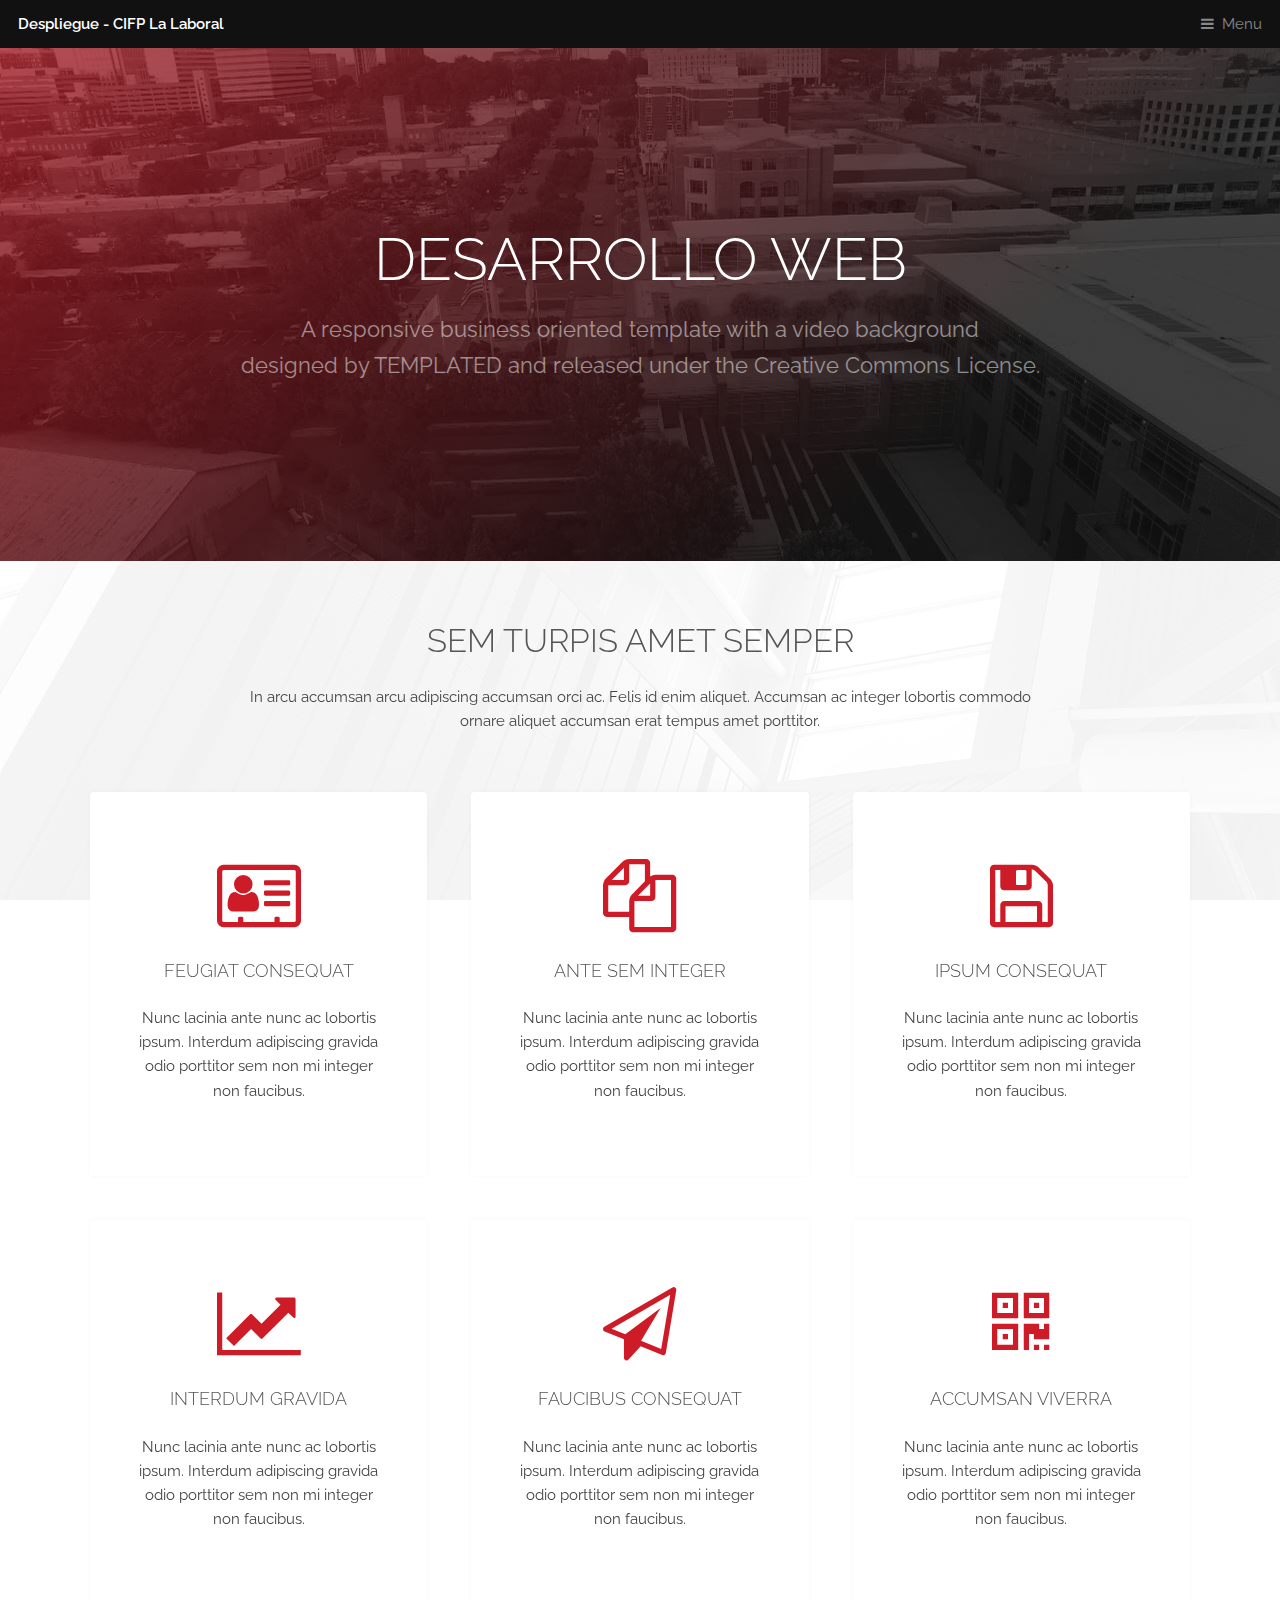
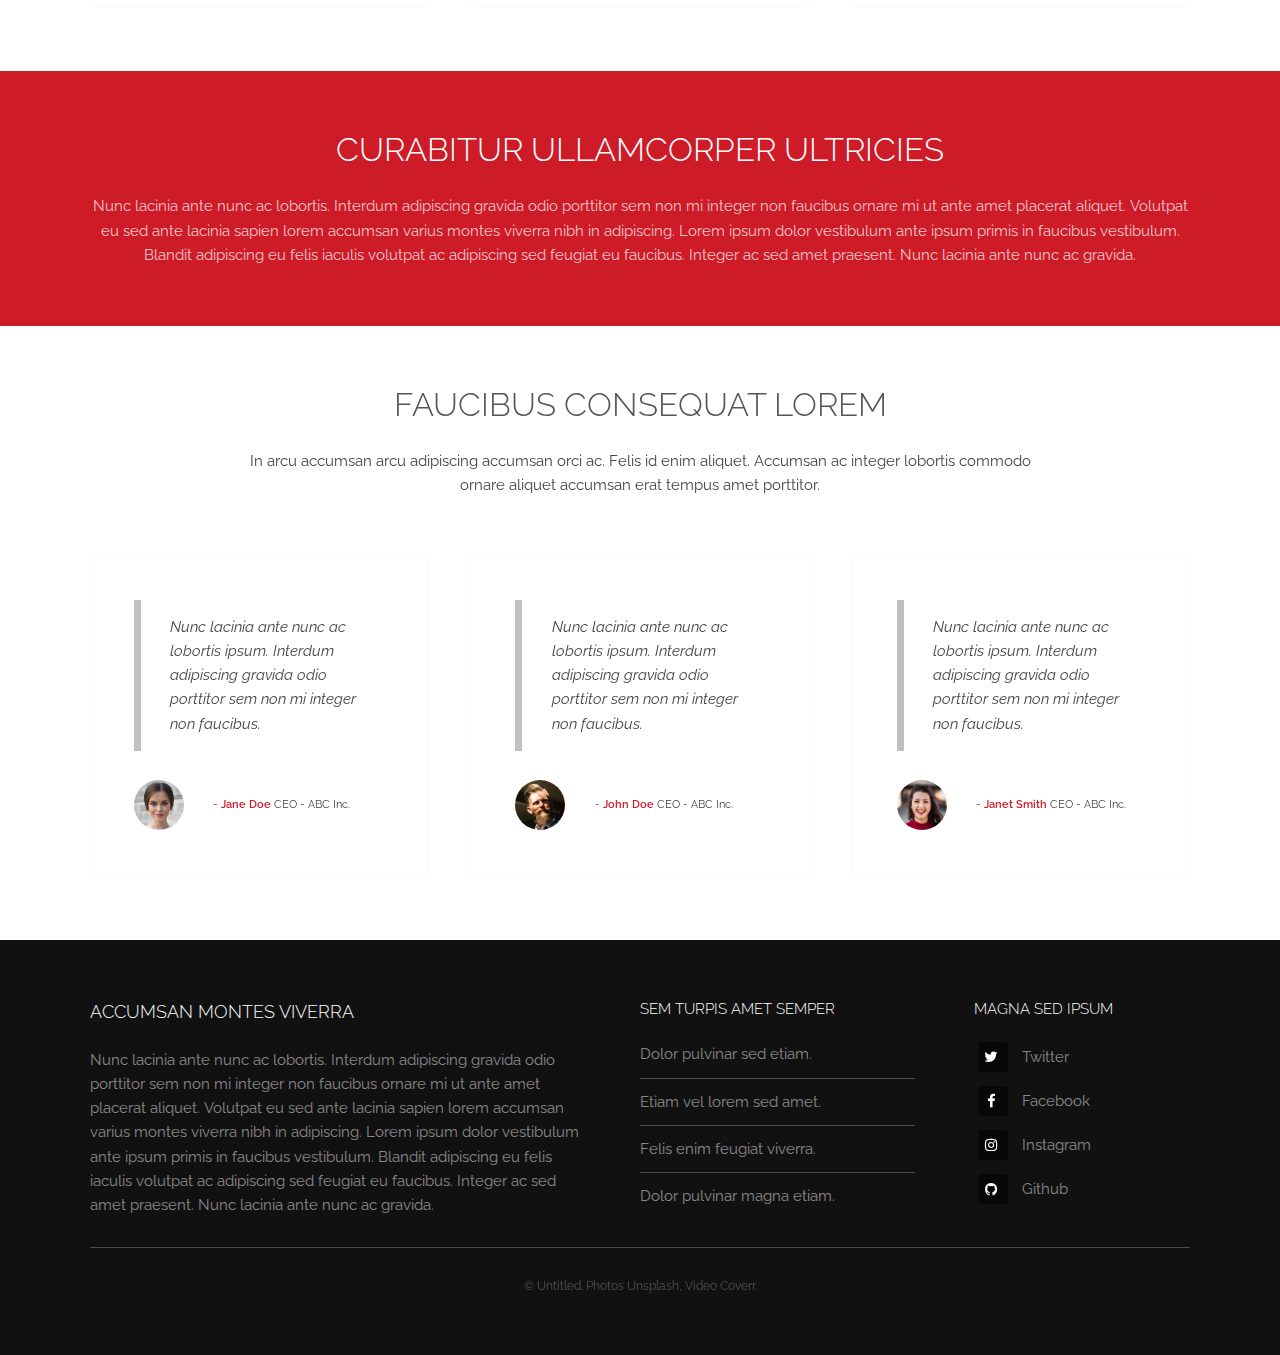
==== index.html @ 86f04e80 "//primer commit" ====
<!DOCTYPE HTML>
<!--
	Despliegue - CIFP La Laboral by TEMPLATED
	templated.co @templatedco
	Released for free under the Creative Commons Attribution 3.0 license (templated.co/license)
-->
<html>
<head>
	<title>Despliegue - CIFP La Laboral by TEMPLATED</title>
	<meta charset="utf-8" />
	<meta name="viewport" content="width=device-width, initial-scale=1, user-scalable=no" />
	<meta name="description" content="" />
	<meta name="keywords" content="" />
	<link rel="stylesheet" href="assets/css/main.css" />
</head>

<body class="is-preload">

	<!-- Header -->
	<header id="header">
		<a class="logo" href="index.html">Despliegue - CIFP La Laboral</a>
		<nav>
			<a href="#menu">Menu</a>
		</nav>
	</header>

	<!-- Nav -->
	<nav id="menu">
		<ul class="links">
			<li><a href="index.html">Home</a></li>
			<li><a href="elements.html">Elements</a></li>
			<li><a href="generic.html">Ejemplo</a></li>
		</ul>
	</nav>

	<!-- Banner -->
	<section id="banner">
		<div class="inner">
			<h1>DESARROLLO WEB</h1>
			<p>A responsive business oriented template with a video background<br />
					designed by <a href="https://templated.co/">TEMPLATED</a> and released under the Creative Commons License.</p>
		</div>
		<video autoplay loop muted playsinline src="images/banner.mp4"></video>
	</section>

	<!-- Highlights -->
	<section class="wrapper">
		<div class="inner">
			<header class="special">
				<h2>Sem turpis amet semper</h2>
				<p>In arcu accumsan arcu adipiscing accumsan orci ac. Felis id enim aliquet. Accumsan ac integer lobortis commodo ornare aliquet accumsan erat tempus amet porttitor.</p>
			</header>
			<div class="highlights">
				<section>
					<div class="content">
						<header>
							<a href="#" class="icon fa-vcard-o"><span class="label">Icon</span></a>
							<h3>Feugiat consequat</h3>
						</header>
						<p>Nunc lacinia ante nunc ac lobortis ipsum. Interdum adipiscing gravida odio porttitor sem non mi integer non faucibus.</p>
					</div>
				</section>
				<section>
					<div class="content">
						<header>
							<a href="#" class="icon fa-files-o"><span class="label">Icon</span></a>
							<h3>Ante sem integer</h3>
						</header>
						<p>Nunc lacinia ante nunc ac lobortis ipsum. Interdum adipiscing gravida odio porttitor sem non mi integer non faucibus.</p>
					</div>
				</section>
				<section>
					<div class="content">
						<header>
							<a href="#" class="icon fa-floppy-o"><span class="label">Icon</span></a>
							<h3>Ipsum consequat</h3>
						</header>
						<p>Nunc lacinia ante nunc ac lobortis ipsum. Interdum adipiscing gravida odio porttitor sem non mi integer non faucibus.</p>
					</div>
				</section>
				<section>
					<div class="content">
						<header>
							<a href="#" class="icon fa-line-chart"><span class="label">Icon</span></a>
							<h3>Interdum gravida</h3>
						</header>
						<p>Nunc lacinia ante nunc ac lobortis ipsum. Interdum adipiscing gravida odio porttitor sem non mi integer non faucibus.</p>
					</div>
				</section>
				<section>
					<div class="content">
						<header>
							<a href="#" class="icon fa-paper-plane-o"><span class="label">Icon</span></a>
							<h3>Faucibus consequat</h3>
						</header>
						<p>Nunc lacinia ante nunc ac lobortis ipsum. Interdum adipiscing gravida odio porttitor sem non mi integer non faucibus.</p>
					</div>
				</section>
				<section>
					<div class="content">
						<header>
							<a href="#" class="icon fa-qrcode"><span class="label">Icon</span></a>
							<h3>Accumsan viverra</h3>
						</header>
						<p>Nunc lacinia ante nunc ac lobortis ipsum. Interdum adipiscing gravida odio porttitor sem non mi integer non faucibus.</p>
					</div>
				</section>
			</div>
		</div>
	</section>

	<!-- CTA -->
	<section id="cta" class="wrapper">
		<div class="inner">
			<h2>Curabitur ullamcorper ultricies</h2>
			<p>Nunc lacinia ante nunc ac lobortis. Interdum adipiscing gravida odio porttitor sem non mi integer non faucibus ornare mi ut ante amet placerat aliquet. Volutpat eu sed ante lacinia sapien lorem accumsan varius montes viverra nibh in adipiscing. Lorem ipsum dolor vestibulum ante ipsum primis in faucibus vestibulum. Blandit adipiscing eu felis iaculis volutpat ac adipiscing sed feugiat eu faucibus. Integer ac sed amet praesent. Nunc lacinia ante nunc ac gravida.</p>
		</div>
	</section>

	<!-- Testimonials -->
	<section class="wrapper">
		<div class="inner">
			<header class="special">
				<h2>Faucibus consequat lorem</h2>
				<p>In arcu accumsan arcu adipiscing accumsan orci ac. Felis id enim aliquet. Accumsan ac integer lobortis commodo ornare aliquet accumsan erat tempus amet porttitor.</p>
			</header>
			<div class="testimonials">
				<section>
					<div class="content">
						<blockquote>
							<p>Nunc lacinia ante nunc ac lobortis ipsum. Interdum adipiscing gravida odio porttitor sem non mi integer non faucibus.</p>
						</blockquote>
						<div class="author">
							<div class="image">
								<img src="images/pic01.jpg" alt="" />
									</div>
								<p class="credit">- <strong>Jane Doe</strong> <span>CEO - ABC Inc.</span></p>
							</div>
						</div>
				</section>
				<section>
					<div class="content">
						<blockquote>
							<p>Nunc lacinia ante nunc ac lobortis ipsum. Interdum adipiscing gravida odio porttitor sem non mi integer non faucibus.</p>
						</blockquote>
						<div class="author">
							<div class="image">
								<img src="images/pic03.jpg" alt="" />
									</div>
								<p class="credit">- <strong>John Doe</strong> <span>CEO - ABC Inc.</span></p>
							</div>
						</div>
				</section>
				<section>
					<div class="content">
						<blockquote>
							<p>Nunc lacinia ante nunc ac lobortis ipsum. Interdum adipiscing gravida odio porttitor sem non mi integer non faucibus.</p>
						</blockquote>
						<div class="author">
							<div class="image">
								<img src="images/pic02.jpg" alt="" />
									</div>
								<p class="credit">- <strong>Janet Smith</strong> <span>CEO - ABC Inc.</span></p>
							</div>
						</div>
				</section>
			</div>
		</div>
	</section>

	<!-- Footer -->
	<footer id="footer">
				<div class="inner">
					<div class="content">
						<section>
							<h3>Accumsan montes viverra</h3>
							<p>Nunc lacinia ante nunc ac lobortis. Interdum adipiscing gravida odio porttitor sem non mi integer non faucibus ornare mi ut ante amet placerat aliquet. Volutpat eu sed ante lacinia sapien lorem accumsan varius montes viverra nibh in adipiscing. Lorem ipsum dolor vestibulum ante ipsum primis in faucibus vestibulum. Blandit adipiscing eu felis iaculis volutpat ac adipiscing sed feugiat eu faucibus. Integer ac sed amet praesent. Nunc lacinia ante nunc ac gravida.</p>
						</section>
						<section>
							<h4>Sem turpis amet semper</h4>
							<ul class="alt">
								<li><a href="#">Dolor pulvinar sed etiam.</a></li>
								<li><a href="#">Etiam vel lorem sed amet.</a></li>
								<li><a href="#">Felis enim feugiat viverra.</a></li>
								<li><a href="#">Dolor pulvinar magna etiam.</a></li>
							</ul>
						</section>
						<section>
							<h4>Magna sed ipsum</h4>
							<ul class="plain">
								<li><a href="#"><i class="icon fa-twitter">&nbsp;</i>Twitter</a></li>
								<li><a href="#"><i class="icon fa-facebook">&nbsp;</i>Facebook</a></li>
								<li><a href="#"><i class="icon fa-instagram">&nbsp;</i>Instagram</a></li>
								<li><a href="#"><i class="icon fa-github">&nbsp;</i>Github</a></li>
							</ul>
						</section>
					</div>
					<div class="copyright">
						&copy; Untitled. Photos <a href="https://unsplash.co">Unsplash</a>, Video <a href="https://coverr.co">Coverr</a>.
					</div>
				</div>
			</footer>

	<!-- Scripts -->
	<script src="assets/js/jquery.min.js"></script>
	<script src="assets/js/browser.min.js"></script>
	<script src="assets/js/breakpoints.min.js"></script>
	<script src="assets/js/util.js"></script>
	<script src="assets/js/main.js"></script>

</body>
</html>
---- assets/css/main.css ----
@import url(font-awesome.min.css);
@import url("https://fonts.googleapis.com/css?family=Raleway:200,300,400,500,600");
/*
	Industrious by TEMPLATED
	templated.co @templatedco
	Released for free under the Creative Commons Attribution 3.0 license (templated.co/license)
*/
/* Basic */
@-ms-viewport {
  width: device-width; }
body {
  -ms-overflow-style: scrollbar; }

@media screen and (max-width: 480px) {
  html, body {
    min-width: 320px; } }
html {
  box-sizing: border-box; }

*, *:before, *:after {
  box-sizing: inherit; }

body {
  background: #ffffff; }
  body.is-preload *, body.is-preload *:before, body.is-preload *:after {
    -moz-animation: none !important;
    -webkit-animation: none !important;
    -ms-animation: none !important;
    animation: none !important;
    -moz-transition: none !important;
    -webkit-transition: none !important;
    -ms-transition: none !important;
    transition: none !important; }

html, body, div, span, applet, object,
iframe, h1, h2, h3, h4, h5, h6, p, blockquote,
pre, a, abbr, acronym, address, big, cite,
code, del, dfn, em, img, ins, kbd, q, s, samp,
small, strike, strong, sub, sup, tt, var, b,
u, i, center, dl, dt, dd, ol, ul, li, fieldset,
form, label, legend, table, caption, tbody,
tfoot, thead, tr, th, td, article, aside,
canvas, details, embed, figure, figcaption,
footer, header, hgroup, menu, nav, output, ruby,
section, summary, time, mark, audio, video {
  margin: 0;
  padding: 0;
  border: 0;
  font-size: 100%;
  font: inherit;
  vertical-align: baseline; }

article, aside, details, figcaption, figure,
footer, header, hgroup, menu, nav, section {
  display: block; }

body {
  line-height: 1; }

ol, ul {
  list-style: none; }

blockquote, q {
  quotes: none; }
  blockquote:before, blockquote:after, q:before, q:after {
    content: '';
    content: none; }

table {
  border-collapse: collapse;
  border-spacing: 0; }

body {
  -webkit-text-size-adjust: none; }

mark {
  background-color: transparent;
  color: inherit; }

input::-moz-focus-inner {
  border: 0;
  padding: 0; }

input, select, textarea {
  -moz-appearance: none;
  -webkit-appearance: none;
  -ms-appearance: none;
  appearance: none; }

/* Typography */
html {
  font-size: 13pt; }
  @media screen and (max-width: 1680px) {
    html {
      font-size: 11pt; } }
  @media screen and (max-width: 980px) {
    html {
      font-size: 12pt; } }
  @media screen and (max-width: 480px) {
    html {
      font-size: 11pt; } }

body {
  background-color: #ffffff;
  color: #444444; }

body, input, select, textarea {
  font-family: "Raleway", Arial, Helvetica, sans-serif;
  font-weight: 400;
  font-size: 1rem;
  line-height: 1.65; }

a {
  -moz-transition: color 0.2s ease-in-out;
  -webkit-transition: color 0.2s ease-in-out;
  -ms-transition: color 0.2s ease-in-out;
  transition: color 0.2s ease-in-out;
  text-decoration: underline; }
  a:hover {
    text-decoration: none; }

strong, b {
  font-weight: 600; }

em, i {
  font-style: italic; }

p {
  margin: 0 0 2rem 0; }

header.special {
  text-align: center;
  margin-bottom: 4rem; }
  header.special p {
    max-width: 75%;
    margin-left: auto;
    margin-right: auto; }

h1, h2, h3, h4, h5, h6 {
  font-weight: 300;
  line-height: 1.5;
  text-transform: uppercase;
  margin: 0 0 1.5rem 0; }
  h1 a, h2 a, h3 a, h4 a, h5 a, h6 a {
    color: inherit;
    text-decoration: none; }

h1 {
  font-size: 3rem;
  line-height: 1.2; }

h2 {
  font-size: 2.25rem;
  line-height: 1.3; }

h3 {
  font-size: 1.25rem; }

h4 {
  font-size: 1rem; }

h5 {
  font-size: 0.9rem; }

h6 {
  font-size: 0.7rem; }

@media screen and (max-width: 736px) {
  h1 {
    font-size: 2.75rem;
    line-height: 1.3; }

  h2 {
    font-size: 1.75rem;
    line-height: 1.5; }

  h3 {
    font-size: 1.25rem; } }
sub {
  font-size: 0.8rem;
  position: relative;
  top: 0.5rem; }

sup {
  font-size: 0.8rem;
  position: relative;
  top: -0.5rem; }

blockquote {
  border-left: solid 0.5rem;
  font-style: italic;
  margin: 0 0 2rem 0;
  padding: 1rem 0 1rem 2rem; }

code {
  border-radius: 4px;
  border: solid 1px;
  font-family: "Courier New", monospace;
  font-size: 0.9rem;
  margin: 0 0.25rem;
  padding: 0.25rem 0.65rem; }

pre {
  -webkit-overflow-scrolling: touch;
  font-family: "Courier New", monospace;
  font-size: 0.9rem;
  margin: 0 0 2rem 0; }
  pre code {
    display: block;
    line-height: 1.75;
    padding: 1rem 1.5rem;
    overflow-x: auto; }

hr {
  border: 0;
  border-bottom: solid 1px;
  margin: 2rem 0; }
  hr.major {
    margin: 4rem 0; }

input, select, textarea {
  color: #555555; }

a {
  color: #ce1b28; }

strong, b {
  color: #555555; }

h1, h2, h3, h4, h5, h6 {
  color: #555555; }

blockquote {
  border-left-color: rgba(0, 0, 0, 0.25); }

code {
  background: rgba(0, 0, 0, 0.075);
  border-color: rgba(0, 0, 0, 0.25); }

hr {
  border-bottom-color: rgba(0, 0, 0, 0.25); }

/* Inner */
.inner {
  margin: 0 auto;
  width: 75rem;
  max-width: calc(100% - 6rem); }
  @media screen and (max-width: 480px) {
    .inner {
      max-width: calc(100% - 3rem); } }

/* Button */
input[type="submit"],
input[type="reset"],
input[type="button"],
button,
.button {
  -moz-appearance: none;
  -webkit-appearance: none;
  -ms-appearance: none;
  appearance: none;
  -moz-transition: background-color 0.2s ease-in-out, box-shadow 0.2s ease-in-out, color 0.2s ease-in-out;
  -webkit-transition: background-color 0.2s ease-in-out, box-shadow 0.2s ease-in-out, color 0.2s ease-in-out;
  -ms-transition: background-color 0.2s ease-in-out, box-shadow 0.2s ease-in-out, color 0.2s ease-in-out;
  transition: background-color 0.2s ease-in-out, box-shadow 0.2s ease-in-out, color 0.2s ease-in-out;
  border: 0;
  border-radius: 4px;
  cursor: pointer;
  display: inline-block;
  font-weight: 600;
  height: 3.25rem;
  line-height: 3.25rem;
  padding: 0 1.75rem;
  text-align: center;
  text-decoration: none;
  white-space: nowrap; }
  input[type="submit"].small,
  input[type="reset"].small,
  input[type="button"].small,
  button.small,
  .button.small {
    font-size: 0.8rem;
    height: 2.4375rem;
    line-height: 2.4375rem;
    padding: 0 1.25rem; }
  input[type="submit"].large,
  input[type="reset"].large,
  input[type="button"].large,
  button.large,
  .button.large {
    font-size: 1.35rem;
    height: 4.0625rem;
    line-height: 4.0625rem;
    padding: 0 2rem; }
  input[type="submit"].wide,
  input[type="reset"].wide,
  input[type="button"].wide,
  button.wide,
  .button.wide {
    min-width: 13rem; }
  input[type="submit"].icon:before,
  input[type="reset"].icon:before,
  input[type="button"].icon:before,
  button.icon:before,
  .button.icon:before {
    margin-right: 0.5rem; }
  input[type="submit"].fit,
  input[type="reset"].fit,
  input[type="button"].fit,
  button.fit,
  .button.fit {
    width: 100%; }
  input[type="submit"].disabled, input[type="submit"]:disabled,
  input[type="reset"].disabled,
  input[type="reset"]:disabled,
  input[type="button"].disabled,
  input[type="button"]:disabled,
  button.disabled,
  button:disabled,
  .button.disabled,
  .button:disabled {
    pointer-events: none;
    opacity: 0.25; }

input[type="submit"],
input[type="reset"],
input[type="button"],
button,
.button {
  background-color: transparent;
  box-shadow: inset 0 0 0 1px #555555;
  color: #555555 !important; }
  input[type="submit"]:hover,
  input[type="reset"]:hover,
  input[type="button"]:hover,
  button:hover,
  .button:hover {
    box-shadow: inset 0 0 0 1px #ce1b28;
    color: #ce1b28 !important; }
    input[type="submit"]:hover:active,
    input[type="reset"]:hover:active,
    input[type="button"]:hover:active,
    button:hover:active,
    .button:hover:active {
      background-color: rgba(206, 27, 40, 0.25); }
  input[type="submit"].primary,
  input[type="reset"].primary,
  input[type="button"].primary,
  button.primary,
  .button.primary {
    box-shadow: none;
    background-color: #ce1b28;
    color: #ffffff !important; }
    input[type="submit"].primary:hover,
    input[type="reset"].primary:hover,
    input[type="button"].primary:hover,
    button.primary:hover,
    .button.primary:hover {
      background-color: #e2212f;
      box-shadow: none; }
      input[type="submit"].primary:hover:active,
      input[type="reset"].primary:hover:active,
      input[type="button"].primary:hover:active,
      button.primary:hover:active,
      .button.primary:hover:active {
        background-color: #b71824; }

/* Form */
form {
  margin: 0 0 2rem 0; }

input[type="text"],
input[type="password"],
input[type="email"],
input[type="tel"],
input[type="search"],
input[type="url"],
select,
textarea {
  -moz-appearance: none;
  -webkit-appearance: none;
  -ms-appearance: none;
  appearance: none;
  border-radius: 4px;
  border: none;
  border: solid 1px;
  color: inherit;
  display: block;
  outline: 0;
  padding: 0 1rem;
  text-decoration: none;
  width: 100%; }
  input[type="text"]:invalid,
  input[type="password"]:invalid,
  input[type="email"]:invalid,
  input[type="tel"]:invalid,
  input[type="search"]:invalid,
  input[type="url"]:invalid,
  select:invalid,
  textarea:invalid {
    box-shadow: none; }

label {
  display: block;
  font-size: 1rem;
  font-weight: 600;
  margin: 0 0 1rem 0; }

input[type="text"],
input[type="password"],
input[type="email"],
input[type="tel"],
input[type="search"],
input[type="url"] {
  height: 3.25rem; }

select {
  background-size: 1.25rem;
  background-repeat: no-repeat;
  background-position: calc(100% - 1rem) center;
  height: 3.25rem;
  padding-right: 3.25rem;
  text-overflow: ellipsis; }
  select:focus::-ms-value {
    background-color: transparent; }
  select::-ms-expand {
    display: none; }

textarea {
  padding: 0.75rem 1rem; }

input[type="checkbox"],
input[type="radio"] {
  -moz-appearance: none;
  -webkit-appearance: none;
  -ms-appearance: none;
  appearance: none;
  display: block;
  float: left;
  margin-right: -2rem;
  opacity: 0;
  width: 1rem;
  z-index: -1; }
  input[type="checkbox"] + label,
  input[type="radio"] + label {
    text-decoration: none;
    cursor: pointer;
    display: inline-block;
    font-size: 1rem;
    font-weight: 400;
    padding-left: 2.825rem;
    padding-right: 0.875rem;
    position: relative; }
    input[type="checkbox"] + label:before,
    input[type="radio"] + label:before {
      -moz-osx-font-smoothing: grayscale;
      -webkit-font-smoothing: antialiased;
      font-family: FontAwesome;
      font-style: normal;
      font-weight: normal;
      text-transform: none !important; }
    input[type="checkbox"] + label:before,
    input[type="radio"] + label:before {
      border-radius: 4px;
      border: solid 1px;
      content: '';
      display: inline-block;
      height: 1.95rem;
      left: 0;
      line-height: 1.86875rem;
      position: absolute;
      text-align: center;
      top: -0.1625rem;
      width: 1.95rem; }
  input[type="checkbox"]:checked + label:before,
  input[type="radio"]:checked + label:before {
    content: '\f00c'; }

input[type="checkbox"] + label:before {
  border-radius: 4px; }

input[type="radio"] + label:before {
  border-radius: 100%; }

::-webkit-input-placeholder {
  opacity: 1.0; }

:-moz-placeholder {
  opacity: 1.0; }

::-moz-placeholder {
  opacity: 1.0; }

:-ms-input-placeholder {
  opacity: 1.0; }

label {
  color: #555555; }

input[type="text"],
input[type="password"],
input[type="email"],
input[type="tel"],
input[type="search"],
input[type="url"],
select,
textarea {
  background-color: rgba(0, 0, 0, 0.075);
  border-color: rgba(0, 0, 0, 0.25); }
  input[type="text"]:focus,
  input[type="password"]:focus,
  input[type="email"]:focus,
  input[type="tel"]:focus,
  input[type="search"]:focus,
  input[type="url"]:focus,
  select:focus,
  textarea:focus {
    border-color: #ce1b28;
    box-shadow: 0 0 0 1px #ce1b28; }

select {
  background-image: url("data:image/svg+xml;charset=utf8,%3Csvg xmlns='http://www.w3.org/2000/svg' width='40' height='40' preserveAspectRatio='none' viewBox='0 0 40 40'%3E%3Cpath d='M9.4,12.3l10.4,10.4l10.4-10.4c0.2-0.2,0.5-0.4,0.9-0.4c0.3,0,0.6,0.1,0.9,0.4l3.3,3.3c0.2,0.2,0.4,0.5,0.4,0.9 c0,0.4-0.1,0.6-0.4,0.9L20.7,31.9c-0.2,0.2-0.5,0.4-0.9,0.4c-0.3,0-0.6-0.1-0.9-0.4L4.3,17.3c-0.2-0.2-0.4-0.5-0.4-0.9 c0-0.4,0.1-0.6,0.4-0.9l3.3-3.3c0.2-0.2,0.5-0.4,0.9-0.4S9.1,12.1,9.4,12.3z' fill='rgba(0, 0, 0, 0.25)' /%3E%3C/svg%3E"); }
  select option {
    color: #444444;
    background-color: #ffffff; }

input[type="checkbox"] + label,
input[type="radio"] + label {
  color: #444444; }
  input[type="checkbox"] + label:before,
  input[type="radio"] + label:before {
    background: rgba(0, 0, 0, 0.075);
    border-color: rgba(0, 0, 0, 0.25); }
input[type="checkbox"]:checked + label:before,
input[type="radio"]:checked + label:before {
  background-color: #ce1b28;
  border-color: #ce1b28;
  color: #ffffff; }
input[type="checkbox"]:focus + label:before,
input[type="radio"]:focus + label:before {
  border-color: #ce1b28;
  box-shadow: 0 0 0 1px #ce1b28; }

::-webkit-input-placeholder {
  color: #bbbbbb !important; }

:-moz-placeholder {
  color: #bbbbbb !important; }

::-moz-placeholder {
  color: #bbbbbb !important; }

:-ms-input-placeholder {
  color: #bbbbbb !important; }

/* List */
ol {
  list-style: decimal;
  margin: 0 0 2rem 0;
  padding-left: 1.25rem; }
  ol li {
    padding-left: 0.25rem; }

ul {
  list-style: disc;
  margin: 0 0 2rem 0;
  padding-left: 1rem; }
  ul li {
    padding-left: 0.325rem; }
  ul.plain {
    list-style: none;
    padding-left: 0; }
    ul.plain li {
      margin-bottom: 1rem; }
      ul.plain li .icon {
        border-radius: 4px;
        color: #ffffff;
        display: inline-block;
        margin-right: 1rem;
        text-align: center;
        width: 2rem;
        height: 2rem;
        line-height: 2rem;
        background: rgba(0, 0, 0, 0.5); }
  ul.alt {
    list-style: none;
    padding-left: 0; }
    ul.alt li {
      border-top: solid 1px;
      padding: 0.75rem 0; }
      ul.alt li:first-child {
        border-top: 0;
        padding-top: 0; }
      ul.alt li:last-child {
        padding-bottom: 0; }

dl {
  margin: 0 0 2rem 0; }
  dl dt {
    display: block;
    font-weight: 600;
    margin: 0 0 1rem 0; }
  dl dd {
    margin-left: 1.5rem; }

ul.alt li {
  border-top-color: rgba(0, 0, 0, 0.25); }

/* Table */
.table-wrapper {
  -webkit-overflow-scrolling: touch;
  overflow-x: auto; }

table {
  margin: 0 0 2rem 0;
  width: 100%; }
  table tbody tr {
    border: solid 1px;
    border-left: 0;
    border-right: 0; }
  table td {
    padding: 0.75rem 0.75rem; }
  table th {
    font-size: 0.9rem;
    font-weight: 600;
    padding: 0 0.75rem 0.75rem 0.75rem;
    text-align: left; }
  table thead {
    border-bottom: solid 2px; }
  table tfoot {
    border-top: solid 2px; }
  table.alt {
    border-collapse: separate; }
    table.alt tbody tr td {
      border: solid 1px;
      border-left-width: 0;
      border-top-width: 0; }
      table.alt tbody tr td:first-child {
        border-left-width: 1px; }
    table.alt tbody tr:first-child td {
      border-top-width: 1px; }
    table.alt thead {
      border-bottom: 0; }
    table.alt tfoot {
      border-top: 0; }

table tbody tr {
  border-color: rgba(0, 0, 0, 0.25); }
  table tbody tr:nth-child(2n + 1) {
    background-color: rgba(0, 0, 0, 0.075); }
table th {
  color: #555555; }
table thead {
  border-bottom-color: rgba(0, 0, 0, 0.25); }
table tfoot {
  border-top-color: rgba(0, 0, 0, 0.25); }
table.alt tbody tr td {
  border-color: rgba(0, 0, 0, 0.25); }

/* Highlights */
.highlights {
  width: 100%;
  margin: 2.5rem 0;
  display: -moz-flex;
  display: -webkit-flex;
  display: -ms-flex;
  display: flex;
  -moz-flex-wrap: wrap;
  -webkit-flex-wrap: wrap;
  -ms-flex-wrap: wrap;
  flex-wrap: wrap;
  -moz-align-items: -moz-stretch;
  -webkit-align-items: -webkit-stretch;
  -ms-align-items: -ms-stretch;
  align-items: stretch; }
  .highlights > * {
    -moz-flex-shrink: 1;
    -webkit-flex-shrink: 1;
    -ms-flex-shrink: 1;
    flex-shrink: 1;
    -moz-flex-grow: 0;
    -webkit-flex-grow: 0;
    -ms-flex-grow: 0;
    flex-grow: 0; }
  .highlights > * {
    width: 33.3333333333%; }
  .highlights > * {
    padding: 1.5rem;
    width: calc(33.3333333333% + 1rem); }
  .highlights > :nth-child(-n + 3) {
    padding-top: 0; }
  .highlights > :nth-last-child(-n + 3) {
    padding-bottom: 0; }
  .highlights > :nth-child(3n + 1) {
    padding-left: 0; }
  .highlights > :nth-child(3n) {
    padding-right: 0; }
  .highlights > :nth-child(3n + 1),
  .highlights > :nth-child(3n) {
    width: calc(33.3333333333% + -0.5rem); }
  .highlights .content {
    border-radius: 4px;
    height: 100%;
    padding: 3rem;
    text-align: center; }
    .highlights .content .icon {
      font-size: 5rem; }
  .highlights > div > :last-child {
    margin-bottom: 0; }
  @media screen and (max-width: 980px) {
    .highlights > * {
      width: 50%; }
    .highlights > * {
      padding: 1rem;
      width: calc(33.3333333333% + 0.6666666667rem); }
    .highlights > :nth-child(-n + 3) {
      padding-top: 1rem; }
    .highlights > :nth-last-child(-n + 3) {
      padding-bottom: 1rem; }
    .highlights > :nth-child(3n + 1) {
      padding-left: 1rem; }
    .highlights > :nth-child(3n) {
      padding-right: 1rem; }
    .highlights > :nth-child(3n + 1),
    .highlights > :nth-child(3n) {
      padding: 1rem;
      width: calc(50% + 1rem); }
    .highlights > * {
      padding: 1rem;
      width: calc(50% + 1rem); }
    .highlights > :nth-child(-n + 2) {
      padding-top: 0; }
    .highlights > :nth-last-child(-n + 2) {
      padding-bottom: 0; }
    .highlights > :nth-child(2n + 1) {
      padding-left: 0; }
    .highlights > :nth-child(2n) {
      padding-right: 0; }
    .highlights > :nth-child(2n + 1),
    .highlights > :nth-child(2n) {
      width: calc(50% + 0rem); }
    .highlights .content {
      padding: 2rem; } }
  @media screen and (max-width: 736px) {
    .highlights > * {
      width: 100%; }
    .highlights > * {
      padding: 1rem;
      width: calc(33.3333333333% + 0.6666666667rem); }
    .highlights > :nth-child(-n + 3) {
      padding-top: 1rem; }
    .highlights > :nth-last-child(-n + 3) {
      padding-bottom: 1rem; }
    .highlights > :nth-child(3n + 1) {
      padding-left: 1rem; }
    .highlights > :nth-child(3n) {
      padding-right: 1rem; }
    .highlights > :nth-child(3n + 1),
    .highlights > :nth-child(3n) {
      padding: 1rem;
      width: calc(100% + 2rem); }
    .highlights > * {
      padding: 1rem;
      width: calc(50% + 1rem); }
    .highlights > :nth-child(-n + 2) {
      padding-top: 1rem; }
    .highlights > :nth-last-child(-n + 2) {
      padding-bottom: 1rem; }
    .highlights > :nth-child(2n + 1) {
      padding-left: 1rem; }
    .highlights > :nth-child(2n) {
      padding-right: 1rem; }
    .highlights > :nth-child(2n + 1),
    .highlights > :nth-child(2n) {
      padding: 1rem;
      width: calc(100% + 2rem); }
    .highlights > * {
      padding: 1rem;
      width: calc(100% + 2rem); }
    .highlights > :nth-child(-n + 1) {
      padding-top: 0; }
    .highlights > :nth-last-child(-n + 1) {
      padding-bottom: 0; }
    .highlights > :nth-child(1n + 1) {
      padding-left: 0; }
    .highlights > :nth-child(1n) {
      padding-right: 0; }
    .highlights > :nth-child(1n + 1),
    .highlights > :nth-child(1n) {
      width: calc(100% + 1rem); } }

.highlights .content {
  background: #ffffff;
  box-shadow: 0px 0px 4px 1px rgba(0, 0, 0, 0.025); }

/* Testimonials */
.testimonials {
  margin: 2.5rem 0;
  width: 100%;
  display: -moz-flex;
  display: -webkit-flex;
  display: -ms-flex;
  display: flex;
  -moz-flex-wrap: wrap;
  -webkit-flex-wrap: wrap;
  -ms-flex-wrap: wrap;
  flex-wrap: wrap;
  -moz-align-items: -moz-stretch;
  -webkit-align-items: -webkit-stretch;
  -ms-align-items: -ms-stretch;
  align-items: stretch; }
  .testimonials > * {
    -moz-flex-shrink: 1;
    -webkit-flex-shrink: 1;
    -ms-flex-shrink: 1;
    flex-shrink: 1;
    -moz-flex-grow: 0;
    -webkit-flex-grow: 0;
    -ms-flex-grow: 0;
    flex-grow: 0; }
  .testimonials > * {
    width: 33.3333333333%; }
  .testimonials > * {
    padding: 1.5rem;
    width: calc(33.3333333333% + 1rem); }
  .testimonials > :nth-child(-n + 3) {
    padding-top: 0; }
  .testimonials > :nth-last-child(-n + 3) {
    padding-bottom: 0; }
  .testimonials > :nth-child(3n + 1) {
    padding-left: 0; }
  .testimonials > :nth-child(3n) {
    padding-right: 0; }
  .testimonials > :nth-child(3n + 1),
  .testimonials > :nth-child(3n) {
    width: calc(33.3333333333% + -0.5rem); }
  .testimonials .content {
    border-radius: 4px;
    height: 100%;
    padding: 3rem; }
    .testimonials .content .author {
      display: -moz-flex;
      display: -webkit-flex;
      display: -ms-flex;
      display: flex;
      -moz-align-items: center;
      -webkit-align-items: center;
      -ms-align-items: center;
      align-items: center; }
      .testimonials .content .author blockquote {
        margin: 0; }
      .testimonials .content .author .image {
        margin-right: 2rem;
        width: 20%; }
        .testimonials .content .author .image img {
          border-radius: 100%;
          max-width: 100%; }
    .testimonials .content .credit {
      font-size: 0.75rem; }
    .testimonials .content p:last-child {
      margin: 0; }
  .testimonials > div > :last-child {
    margin-bottom: 0; }
  @media screen and (max-width: 980px) {
    .testimonials > * {
      width: 50%; }
    .testimonials > * {
      padding: 1rem;
      width: calc(33.3333333333% + 0.6666666667rem); }
    .testimonials > :nth-child(-n + 3) {
      padding-top: 1rem; }
    .testimonials > :nth-last-child(-n + 3) {
      padding-bottom: 1rem; }
    .testimonials > :nth-child(3n + 1) {
      padding-left: 1rem; }
    .testimonials > :nth-child(3n) {
      padding-right: 1rem; }
    .testimonials > :nth-child(3n + 1),
    .testimonials > :nth-child(3n) {
      padding: 1rem;
      width: calc(50% + 1rem); }
    .testimonials > * {
      padding: 1rem;
      width: calc(50% + 1rem); }
    .testimonials > :nth-child(-n + 2) {
      padding-top: 0; }
    .testimonials > :nth-last-child(-n + 2) {
      padding-bottom: 0; }
    .testimonials > :nth-child(2n + 1) {
      padding-left: 0; }
    .testimonials > :nth-child(2n) {
      padding-right: 0; }
    .testimonials > :nth-child(2n + 1),
    .testimonials > :nth-child(2n) {
      width: calc(50% + 0rem); }
    .testimonials .content {
      padding: 2rem; } }
  @media screen and (max-width: 736px) {
    .testimonials > * {
      width: 100%; }
    .testimonials > * {
      padding: 1rem;
      width: calc(33.3333333333% + 0.6666666667rem); }
    .testimonials > :nth-child(-n + 3) {
      padding-top: 1rem; }
    .testimonials > :nth-last-child(-n + 3) {
      padding-bottom: 1rem; }
    .testimonials > :nth-child(3n + 1) {
      padding-left: 1rem; }
    .testimonials > :nth-child(3n) {
      padding-right: 1rem; }
    .testimonials > :nth-child(3n + 1),
    .testimonials > :nth-child(3n) {
      padding: 1rem;
      width: calc(100% + 2rem); }
    .testimonials > * {
      padding: 1rem;
      width: calc(50% + 1rem); }
    .testimonials > :nth-child(-n + 2) {
      padding-top: 1rem; }
    .testimonials > :nth-last-child(-n + 2) {
      padding-bottom: 1rem; }
    .testimonials > :nth-child(2n + 1) {
      padding-left: 1rem; }
    .testimonials > :nth-child(2n) {
      padding-right: 1rem; }
    .testimonials > :nth-child(2n + 1),
    .testimonials > :nth-child(2n) {
      padding: 1rem;
      width: calc(100% + 2rem); }
    .testimonials > * {
      padding: 1rem;
      width: calc(100% + 2rem); }
    .testimonials > :nth-child(-n + 1) {
      padding-top: 0; }
    .testimonials > :nth-last-child(-n + 1) {
      padding-bottom: 0; }
    .testimonials > :nth-child(1n + 1) {
      padding-left: 0; }
    .testimonials > :nth-child(1n) {
      padding-right: 0; }
    .testimonials > :nth-child(1n + 1),
    .testimonials > :nth-child(1n) {
      width: calc(100% + 1rem); } }

.testimonials .content {
  background: #ffffff;
  box-shadow: 0px 0px 4px 1px rgba(0, 0, 0, 0.025); }
  .testimonials .content .credit strong {
    color: #ce1b28; }

/* Actions */
ul.actions {
  display: -moz-flex;
  display: -webkit-flex;
  display: -ms-flex;
  display: flex;
  cursor: default;
  list-style: none;
  margin-left: -1rem;
  padding-left: 0; }
  ul.actions li {
    padding: 0 0 0 1rem;
    vertical-align: middle; }
  ul.actions.special {
    -moz-justify-content: center;
    -webkit-justify-content: center;
    -ms-justify-content: center;
    justify-content: center;
    width: calc(100% + 1rem); }
  ul.actions.stacked {
    -moz-flex-direction: column;
    -webkit-flex-direction: column;
    -ms-flex-direction: column;
    flex-direction: column;
    margin-left: 0; }
    ul.actions.stacked li {
      padding: 1.3rem 0 0 0; }
      ul.actions.stacked li:first-child {
        padding-top: 0; }
  ul.actions.fit {
    width: calc(100% + 1rem); }
    ul.actions.fit li {
      -moz-flex-grow: 1;
      -webkit-flex-grow: 1;
      -ms-flex-grow: 1;
      flex-grow: 1;
      -moz-flex-shrink: 1;
      -webkit-flex-shrink: 1;
      -ms-flex-shrink: 1;
      flex-shrink: 1;
      width: 100%; }
      ul.actions.fit li > * {
        width: 100%; }
    ul.actions.fit.stacked {
      width: 100%; }
  @media screen and (max-width: 480px) {
    ul.actions:not(.fixed) {
      -moz-flex-direction: column;
      -webkit-flex-direction: column;
      -ms-flex-direction: column;
      flex-direction: column;
      margin-left: 0;
      width: 100% !important; }
      ul.actions:not(.fixed) li {
        -moz-flex-grow: 1;
        -webkit-flex-grow: 1;
        -ms-flex-grow: 1;
        flex-grow: 1;
        -moz-flex-shrink: 1;
        -webkit-flex-shrink: 1;
        -ms-flex-shrink: 1;
        flex-shrink: 1;
        padding: 1rem 0 0 0;
        text-align: center;
        width: 100%; }
        ul.actions:not(.fixed) li > * {
          width: 100%; }
        ul.actions:not(.fixed) li:first-child {
          padding-top: 0; }
        ul.actions:not(.fixed) li input[type="submit"],
        ul.actions:not(.fixed) li input[type="reset"],
        ul.actions:not(.fixed) li input[type="button"],
        ul.actions:not(.fixed) li button,
        ul.actions:not(.fixed) li .button {
          width: 100%; }
          ul.actions:not(.fixed) li input[type="submit"].icon:before,
          ul.actions:not(.fixed) li input[type="reset"].icon:before,
          ul.actions:not(.fixed) li input[type="button"].icon:before,
          ul.actions:not(.fixed) li button.icon:before,
          ul.actions:not(.fixed) li .button.icon:before {
            margin-left: -0.5rem; } }

/* Grid */
.row {
  display: flex;
  flex-wrap: wrap;
  box-sizing: border-box; }
  .row > * {
    box-sizing: border-box; }
  .row.gtr-uniform > * > :last-child {
    margin-bottom: 0; }

.row > .imp {
  order: -1; }
.row > .col-1 {
  width: 8.3333333333%; }
.row > .off-1 {
  margin-left: 8.3333333333%; }
.row > .col-2 {
  width: 16.6666666667%; }
.row > .off-2 {
  margin-left: 16.6666666667%; }
.row > .col-3 {
  width: 25%; }
.row > .off-3 {
  margin-left: 25%; }
.row > .col-4 {
  width: 33.3333333333%; }
.row > .off-4 {
  margin-left: 33.3333333333%; }
.row > .col-5 {
  width: 41.6666666667%; }
.row > .off-5 {
  margin-left: 41.6666666667%; }
.row > .col-6 {
  width: 50%; }
.row > .off-6 {
  margin-left: 50%; }
.row > .col-7 {
  width: 58.3333333333%; }
.row > .off-7 {
  margin-left: 58.3333333333%; }
.row > .col-8 {
  width: 66.6666666667%; }
.row > .off-8 {
  margin-left: 66.6666666667%; }
.row > .col-9 {
  width: 75%; }
.row > .off-9 {
  margin-left: 75%; }
.row > .col-10 {
  width: 83.3333333333%; }
.row > .off-10 {
  margin-left: 83.3333333333%; }
.row > .col-11 {
  width: 91.6666666667%; }
.row > .off-11 {
  margin-left: 91.6666666667%; }
.row > .col-12 {
  width: 100%; }
.row > .off-12 {
  margin-left: 100%; }
.row.gtr-0 {
  margin-top: 0;
  margin-left: 0rem; }
  .row.gtr-0 > * {
    padding: 0 0 0 0rem; }
  .row.gtr-0.gtr-uniform {
    margin-top: 0rem; }
    .row.gtr-0.gtr-uniform > * {
      padding-top: 0rem; }
.row.gtr-25 {
  margin-top: 0;
  margin-left: -0.75rem; }
  .row.gtr-25 > * {
    padding: 0 0 0 0.75rem; }
  .row.gtr-25.gtr-uniform {
    margin-top: -0.75rem; }
    .row.gtr-25.gtr-uniform > * {
      padding-top: 0.75rem; }
.row.gtr-50 {
  margin-top: 0;
  margin-left: -1.5rem; }
  .row.gtr-50 > * {
    padding: 0 0 0 1.5rem; }
  .row.gtr-50.gtr-uniform {
    margin-top: -1.5rem; }
    .row.gtr-50.gtr-uniform > * {
      padding-top: 1.5rem; }
.row {
  margin-top: 0;
  margin-left: -3rem; }
  .row > * {
    padding: 0 0 0 3rem; }
  .row.gtr-uniform {
    margin-top: -3rem; }
    .row.gtr-uniform > * {
      padding-top: 3rem; }
.row.gtr-150 {
  margin-top: 0;
  margin-left: -4.5rem; }
  .row.gtr-150 > * {
    padding: 0 0 0 4.5rem; }
  .row.gtr-150.gtr-uniform {
    margin-top: -4.5rem; }
    .row.gtr-150.gtr-uniform > * {
      padding-top: 4.5rem; }
.row.gtr-200 {
  margin-top: 0;
  margin-left: -6rem; }
  .row.gtr-200 > * {
    padding: 0 0 0 6rem; }
  .row.gtr-200.gtr-uniform {
    margin-top: -6rem; }
    .row.gtr-200.gtr-uniform > * {
      padding-top: 6rem; }

@media screen and (max-width: 1680px) {
  .row {
    display: flex;
    flex-wrap: wrap;
    box-sizing: border-box; }
    .row > * {
      box-sizing: border-box; }
    .row.gtr-uniform > * > :last-child {
      margin-bottom: 0; }

  .row > .imp-xlarge {
    order: -1; }
  .row > .col-1-xlarge {
    width: 8.3333333333%; }
  .row > .off-1-xlarge {
    margin-left: 8.3333333333%; }
  .row > .col-2-xlarge {
    width: 16.6666666667%; }
  .row > .off-2-xlarge {
    margin-left: 16.6666666667%; }
  .row > .col-3-xlarge {
    width: 25%; }
  .row > .off-3-xlarge {
    margin-left: 25%; }
  .row > .col-4-xlarge {
    width: 33.3333333333%; }
  .row > .off-4-xlarge {
    margin-left: 33.3333333333%; }
  .row > .col-5-xlarge {
    width: 41.6666666667%; }
  .row > .off-5-xlarge {
    margin-left: 41.6666666667%; }
  .row > .col-6-xlarge {
    width: 50%; }
  .row > .off-6-xlarge {
    margin-left: 50%; }
  .row > .col-7-xlarge {
    width: 58.3333333333%; }
  .row > .off-7-xlarge {
    margin-left: 58.3333333333%; }
  .row > .col-8-xlarge {
    width: 66.6666666667%; }
  .row > .off-8-xlarge {
    margin-left: 66.6666666667%; }
  .row > .col-9-xlarge {
    width: 75%; }
  .row > .off-9-xlarge {
    margin-left: 75%; }
  .row > .col-10-xlarge {
    width: 83.3333333333%; }
  .row > .off-10-xlarge {
    margin-left: 83.3333333333%; }
  .row > .col-11-xlarge {
    width: 91.6666666667%; }
  .row > .off-11-xlarge {
    margin-left: 91.6666666667%; }
  .row > .col-12-xlarge {
    width: 100%; }
  .row > .off-12-xlarge {
    margin-left: 100%; }
  .row.gtr-0 {
    margin-top: 0;
    margin-left: 0rem; }
    .row.gtr-0 > * {
      padding: 0 0 0 0rem; }
    .row.gtr-0.gtr-uniform {
      margin-top: 0rem; }
      .row.gtr-0.gtr-uniform > * {
        padding-top: 0rem; }
  .row.gtr-25 {
    margin-top: 0;
    margin-left: -0.75rem; }
    .row.gtr-25 > * {
      padding: 0 0 0 0.75rem; }
    .row.gtr-25.gtr-uniform {
      margin-top: -0.75rem; }
      .row.gtr-25.gtr-uniform > * {
        padding-top: 0.75rem; }
  .row.gtr-50 {
    margin-top: 0;
    margin-left: -1.5rem; }
    .row.gtr-50 > * {
      padding: 0 0 0 1.5rem; }
    .row.gtr-50.gtr-uniform {
      margin-top: -1.5rem; }
      .row.gtr-50.gtr-uniform > * {
        padding-top: 1.5rem; }
  .row {
    margin-top: 0;
    margin-left: -3rem; }
    .row > * {
      padding: 0 0 0 3rem; }
    .row.gtr-uniform {
      margin-top: -3rem; }
      .row.gtr-uniform > * {
        padding-top: 3rem; }
  .row.gtr-150 {
    margin-top: 0;
    margin-left: -4.5rem; }
    .row.gtr-150 > * {
      padding: 0 0 0 4.5rem; }
    .row.gtr-150.gtr-uniform {
      margin-top: -4.5rem; }
      .row.gtr-150.gtr-uniform > * {
        padding-top: 4.5rem; }
  .row.gtr-200 {
    margin-top: 0;
    margin-left: -6rem; }
    .row.gtr-200 > * {
      padding: 0 0 0 6rem; }
    .row.gtr-200.gtr-uniform {
      margin-top: -6rem; }
      .row.gtr-200.gtr-uniform > * {
        padding-top: 6rem; } }
@media screen and (max-width: 1280px) {
  .row {
    display: flex;
    flex-wrap: wrap;
    box-sizing: border-box; }
    .row > * {
      box-sizing: border-box; }
    .row.gtr-uniform > * > :last-child {
      margin-bottom: 0; }

  .row > .imp-large {
    order: -1; }
  .row > .col-1-large {
    width: 8.3333333333%; }
  .row > .off-1-large {
    margin-left: 8.3333333333%; }
  .row > .col-2-large {
    width: 16.6666666667%; }
  .row > .off-2-large {
    margin-left: 16.6666666667%; }
  .row > .col-3-large {
    width: 25%; }
  .row > .off-3-large {
    margin-left: 25%; }
  .row > .col-4-large {
    width: 33.3333333333%; }
  .row > .off-4-large {
    margin-left: 33.3333333333%; }
  .row > .col-5-large {
    width: 41.6666666667%; }
  .row > .off-5-large {
    margin-left: 41.6666666667%; }
  .row > .col-6-large {
    width: 50%; }
  .row > .off-6-large {
    margin-left: 50%; }
  .row > .col-7-large {
    width: 58.3333333333%; }
  .row > .off-7-large {
    margin-left: 58.3333333333%; }
  .row > .col-8-large {
    width: 66.6666666667%; }
  .row > .off-8-large {
    margin-left: 66.6666666667%; }
  .row > .col-9-large {
    width: 75%; }
  .row > .off-9-large {
    margin-left: 75%; }
  .row > .col-10-large {
    width: 83.3333333333%; }
  .row > .off-10-large {
    margin-left: 83.3333333333%; }
  .row > .col-11-large {
    width: 91.6666666667%; }
  .row > .off-11-large {
    margin-left: 91.6666666667%; }
  .row > .col-12-large {
    width: 100%; }
  .row > .off-12-large {
    margin-left: 100%; }
  .row.gtr-0 {
    margin-top: 0;
    margin-left: 0rem; }
    .row.gtr-0 > * {
      padding: 0 0 0 0rem; }
    .row.gtr-0.gtr-uniform {
      margin-top: 0rem; }
      .row.gtr-0.gtr-uniform > * {
        padding-top: 0rem; }
  .row.gtr-25 {
    margin-top: 0;
    margin-left: -0.375rem; }
    .row.gtr-25 > * {
      padding: 0 0 0 0.375rem; }
    .row.gtr-25.gtr-uniform {
      margin-top: -0.375rem; }
      .row.gtr-25.gtr-uniform > * {
        padding-top: 0.375rem; }
  .row.gtr-50 {
    margin-top: 0;
    margin-left: -0.75rem; }
    .row.gtr-50 > * {
      padding: 0 0 0 0.75rem; }
    .row.gtr-50.gtr-uniform {
      margin-top: -0.75rem; }
      .row.gtr-50.gtr-uniform > * {
        padding-top: 0.75rem; }
  .row {
    margin-top: 0;
    margin-left: -1.5rem; }
    .row > * {
      padding: 0 0 0 1.5rem; }
    .row.gtr-uniform {
      margin-top: -1.5rem; }
      .row.gtr-uniform > * {
        padding-top: 1.5rem; }
  .row.gtr-150 {
    margin-top: 0;
    margin-left: -2.25rem; }
    .row.gtr-150 > * {
      padding: 0 0 0 2.25rem; }
    .row.gtr-150.gtr-uniform {
      margin-top: -2.25rem; }
      .row.gtr-150.gtr-uniform > * {
        padding-top: 2.25rem; }
  .row.gtr-200 {
    margin-top: 0;
    margin-left: -3rem; }
    .row.gtr-200 > * {
      padding: 0 0 0 3rem; }
    .row.gtr-200.gtr-uniform {
      margin-top: -3rem; }
      .row.gtr-200.gtr-uniform > * {
        padding-top: 3rem; } }
@media screen and (max-width: 980px) {
  .row {
    display: flex;
    flex-wrap: wrap;
    box-sizing: border-box; }
    .row > * {
      box-sizing: border-box; }
    .row.gtr-uniform > * > :last-child {
      margin-bottom: 0; }

  .row > .imp-medium {
    order: -1; }
  .row > .col-1-medium {
    width: 8.3333333333%; }
  .row > .off-1-medium {
    margin-left: 8.3333333333%; }
  .row > .col-2-medium {
    width: 16.6666666667%; }
  .row > .off-2-medium {
    margin-left: 16.6666666667%; }
  .row > .col-3-medium {
    width: 25%; }
  .row > .off-3-medium {
    margin-left: 25%; }
  .row > .col-4-medium {
    width: 33.3333333333%; }
  .row > .off-4-medium {
    margin-left: 33.3333333333%; }
  .row > .col-5-medium {
    width: 41.6666666667%; }
  .row > .off-5-medium {
    margin-left: 41.6666666667%; }
  .row > .col-6-medium {
    width: 50%; }
  .row > .off-6-medium {
    margin-left: 50%; }
  .row > .col-7-medium {
    width: 58.3333333333%; }
  .row > .off-7-medium {
    margin-left: 58.3333333333%; }
  .row > .col-8-medium {
    width: 66.6666666667%; }
  .row > .off-8-medium {
    margin-left: 66.6666666667%; }
  .row > .col-9-medium {
    width: 75%; }
  .row > .off-9-medium {
    margin-left: 75%; }
  .row > .col-10-medium {
    width: 83.3333333333%; }
  .row > .off-10-medium {
    margin-left: 83.3333333333%; }
  .row > .col-11-medium {
    width: 91.6666666667%; }
  .row > .off-11-medium {
    margin-left: 91.6666666667%; }
  .row > .col-12-medium {
    width: 100%; }
  .row > .off-12-medium {
    margin-left: 100%; }
  .row.gtr-0 {
    margin-top: 0;
    margin-left: 0rem; }
    .row.gtr-0 > * {
      padding: 0 0 0 0rem; }
    .row.gtr-0.gtr-uniform {
      margin-top: 0rem; }
      .row.gtr-0.gtr-uniform > * {
        padding-top: 0rem; }
  .row.gtr-25 {
    margin-top: 0;
    margin-left: -0.375rem; }
    .row.gtr-25 > * {
      padding: 0 0 0 0.375rem; }
    .row.gtr-25.gtr-uniform {
      margin-top: -0.375rem; }
      .row.gtr-25.gtr-uniform > * {
        padding-top: 0.375rem; }
  .row.gtr-50 {
    margin-top: 0;
    margin-left: -0.75rem; }
    .row.gtr-50 > * {
      padding: 0 0 0 0.75rem; }
    .row.gtr-50.gtr-uniform {
      margin-top: -0.75rem; }
      .row.gtr-50.gtr-uniform > * {
        padding-top: 0.75rem; }
  .row {
    margin-top: 0;
    margin-left: -1.5rem; }
    .row > * {
      padding: 0 0 0 1.5rem; }
    .row.gtr-uniform {
      margin-top: -1.5rem; }
      .row.gtr-uniform > * {
        padding-top: 1.5rem; }
  .row.gtr-150 {
    margin-top: 0;
    margin-left: -2.25rem; }
    .row.gtr-150 > * {
      padding: 0 0 0 2.25rem; }
    .row.gtr-150.gtr-uniform {
      margin-top: -2.25rem; }
      .row.gtr-150.gtr-uniform > * {
        padding-top: 2.25rem; }
  .row.gtr-200 {
    margin-top: 0;
    margin-left: -3rem; }
    .row.gtr-200 > * {
      padding: 0 0 0 3rem; }
    .row.gtr-200.gtr-uniform {
      margin-top: -3rem; }
      .row.gtr-200.gtr-uniform > * {
        padding-top: 3rem; } }
@media screen and (max-width: 736px) {
  .row {
    display: flex;
    flex-wrap: wrap;
    box-sizing: border-box; }
    .row > * {
      box-sizing: border-box; }
    .row.gtr-uniform > * > :last-child {
      margin-bottom: 0; }

  .row > .imp-small {
    order: -1; }
  .row > .col-1-small {
    width: 8.3333333333%; }
  .row > .off-1-small {
    margin-left: 8.3333333333%; }
  .row > .col-2-small {
    width: 16.6666666667%; }
  .row > .off-2-small {
    margin-left: 16.6666666667%; }
  .row > .col-3-small {
    width: 25%; }
  .row > .off-3-small {
    margin-left: 25%; }
  .row > .col-4-small {
    width: 33.3333333333%; }
  .row > .off-4-small {
    margin-left: 33.3333333333%; }
  .row > .col-5-small {
    width: 41.6666666667%; }
  .row > .off-5-small {
    margin-left: 41.6666666667%; }
  .row > .col-6-small {
    width: 50%; }
  .row > .off-6-small {
    margin-left: 50%; }
  .row > .col-7-small {
    width: 58.3333333333%; }
  .row > .off-7-small {
    margin-left: 58.3333333333%; }
  .row > .col-8-small {
    width: 66.6666666667%; }
  .row > .off-8-small {
    margin-left: 66.6666666667%; }
  .row > .col-9-small {
    width: 75%; }
  .row > .off-9-small {
    margin-left: 75%; }
  .row > .col-10-small {
    width: 83.3333333333%; }
  .row > .off-10-small {
    margin-left: 83.3333333333%; }
  .row > .col-11-small {
    width: 91.6666666667%; }
  .row > .off-11-small {
    margin-left: 91.6666666667%; }
  .row > .col-12-small {
    width: 100%; }
  .row > .off-12-small {
    margin-left: 100%; }
  .row.gtr-0 {
    margin-top: 0;
    margin-left: 0rem; }
    .row.gtr-0 > * {
      padding: 0 0 0 0rem; }
    .row.gtr-0.gtr-uniform {
      margin-top: 0rem; }
      .row.gtr-0.gtr-uniform > * {
        padding-top: 0rem; }
  .row.gtr-25 {
    margin-top: 0;
    margin-left: -0.3125rem; }
    .row.gtr-25 > * {
      padding: 0 0 0 0.3125rem; }
    .row.gtr-25.gtr-uniform {
      margin-top: -0.3125rem; }
      .row.gtr-25.gtr-uniform > * {
        padding-top: 0.3125rem; }
  .row.gtr-50 {
    margin-top: 0;
    margin-left: -0.625rem; }
    .row.gtr-50 > * {
      padding: 0 0 0 0.625rem; }
    .row.gtr-50.gtr-uniform {
      margin-top: -0.625rem; }
      .row.gtr-50.gtr-uniform > * {
        padding-top: 0.625rem; }
  .row {
    margin-top: 0;
    margin-left: -1.25rem; }
    .row > * {
      padding: 0 0 0 1.25rem; }
    .row.gtr-uniform {
      margin-top: -1.25rem; }
      .row.gtr-uniform > * {
        padding-top: 1.25rem; }
  .row.gtr-150 {
    margin-top: 0;
    margin-left: -1.875rem; }
    .row.gtr-150 > * {
      padding: 0 0 0 1.875rem; }
    .row.gtr-150.gtr-uniform {
      margin-top: -1.875rem; }
      .row.gtr-150.gtr-uniform > * {
        padding-top: 1.875rem; }
  .row.gtr-200 {
    margin-top: 0;
    margin-left: -2.5rem; }
    .row.gtr-200 > * {
      padding: 0 0 0 2.5rem; }
    .row.gtr-200.gtr-uniform {
      margin-top: -2.5rem; }
      .row.gtr-200.gtr-uniform > * {
        padding-top: 2.5rem; } }
@media screen and (max-width: 480px) {
  .row {
    display: flex;
    flex-wrap: wrap;
    box-sizing: border-box; }
    .row > * {
      box-sizing: border-box; }
    .row.gtr-uniform > * > :last-child {
      margin-bottom: 0; }

  .row > .imp-xsmall {
    order: -1; }
  .row > .col-1-xsmall {
    width: 8.3333333333%; }
  .row > .off-1-xsmall {
    margin-left: 8.3333333333%; }
  .row > .col-2-xsmall {
    width: 16.6666666667%; }
  .row > .off-2-xsmall {
    margin-left: 16.6666666667%; }
  .row > .col-3-xsmall {
    width: 25%; }
  .row > .off-3-xsmall {
    margin-left: 25%; }
  .row > .col-4-xsmall {
    width: 33.3333333333%; }
  .row > .off-4-xsmall {
    margin-left: 33.3333333333%; }
  .row > .col-5-xsmall {
    width: 41.6666666667%; }
  .row > .off-5-xsmall {
    margin-left: 41.6666666667%; }
  .row > .col-6-xsmall {
    width: 50%; }
  .row > .off-6-xsmall {
    margin-left: 50%; }
  .row > .col-7-xsmall {
    width: 58.3333333333%; }
  .row > .off-7-xsmall {
    margin-left: 58.3333333333%; }
  .row > .col-8-xsmall {
    width: 66.6666666667%; }
  .row > .off-8-xsmall {
    margin-left: 66.6666666667%; }
  .row > .col-9-xsmall {
    width: 75%; }
  .row > .off-9-xsmall {
    margin-left: 75%; }
  .row > .col-10-xsmall {
    width: 83.3333333333%; }
  .row > .off-10-xsmall {
    margin-left: 83.3333333333%; }
  .row > .col-11-xsmall {
    width: 91.6666666667%; }
  .row > .off-11-xsmall {
    margin-left: 91.6666666667%; }
  .row > .col-12-xsmall {
    width: 100%; }
  .row > .off-12-xsmall {
    margin-left: 100%; }
  .row.gtr-0 {
    margin-top: 0;
    margin-left: 0rem; }
    .row.gtr-0 > * {
      padding: 0 0 0 0rem; }
    .row.gtr-0.gtr-uniform {
      margin-top: 0rem; }
      .row.gtr-0.gtr-uniform > * {
        padding-top: 0rem; }
  .row.gtr-25 {
    margin-top: 0;
    margin-left: -0.3125rem; }
    .row.gtr-25 > * {
      padding: 0 0 0 0.3125rem; }
    .row.gtr-25.gtr-uniform {
      margin-top: -0.3125rem; }
      .row.gtr-25.gtr-uniform > * {
        padding-top: 0.3125rem; }
  .row.gtr-50 {
    margin-top: 0;
    margin-left: -0.625rem; }
    .row.gtr-50 > * {
      padding: 0 0 0 0.625rem; }
    .row.gtr-50.gtr-uniform {
      margin-top: -0.625rem; }
      .row.gtr-50.gtr-uniform > * {
        padding-top: 0.625rem; }
  .row {
    margin-top: 0;
    margin-left: -1.25rem; }
    .row > * {
      padding: 0 0 0 1.25rem; }
    .row.gtr-uniform {
      margin-top: -1.25rem; }
      .row.gtr-uniform > * {
        padding-top: 1.25rem; }
  .row.gtr-150 {
    margin-top: 0;
    margin-left: -1.875rem; }
    .row.gtr-150 > * {
      padding: 0 0 0 1.875rem; }
    .row.gtr-150.gtr-uniform {
      margin-top: -1.875rem; }
      .row.gtr-150.gtr-uniform > * {
        padding-top: 1.875rem; }
  .row.gtr-200 {
    margin-top: 0;
    margin-left: -2.5rem; }
    .row.gtr-200 > * {
      padding: 0 0 0 2.5rem; }
    .row.gtr-200.gtr-uniform {
      margin-top: -2.5rem; }
      .row.gtr-200.gtr-uniform > * {
        padding-top: 2.5rem; } }
/* Icon */
.icon {
  text-decoration: none;
  border-bottom: none;
  position: relative; }
  .icon:before {
    -moz-osx-font-smoothing: grayscale;
    -webkit-font-smoothing: antialiased;
    font-family: FontAwesome;
    font-style: normal;
    font-weight: normal;
    text-transform: none !important; }
  .icon > .label {
    display: none; }

/* Icons */
ul.icons {
  cursor: default;
  list-style: none;
  padding-left: 0; }
  ul.icons li {
    display: inline-block;
    padding: 0 1rem 0 0; }
    ul.icons li:last-child {
      padding-right: 0; }
    ul.icons li .icon:before {
      font-size: 2rem; }

/* Image */
.image {
  border-radius: 4px;
  border: 0;
  display: inline-block;
  position: relative; }
  .image img {
    border-radius: 4px;
    display: block; }
  .image.left, .image.right {
    max-width: 40%; }
    .image.left img, .image.right img {
      width: 100%; }
  .image.left {
    float: left;
    margin: 0 2rem 2rem 0;
    top: 0.25rem; }
  .image.right {
    float: right;
    margin: 0 0 2rem 2rem;
    top: 0.25rem; }
  .image.fit {
    display: block;
    margin: 0 0 2rem 0;
    width: 100%; }
    .image.fit img {
      width: 100%; }
  .image.main {
    display: block;
    margin: 0 0 3rem 0;
    width: 100%; }
    .image.main img {
      width: 100%; }

/* Wrapper */
.wrapper {
  padding: 8rem 0 6rem 0 ;
  position: relative;
  z-index: 1; }
  @media screen and (max-width: 1280px) {
    .wrapper {
      padding: 4rem 0 2rem 0 ; } }
  @media screen and (max-width: 736px) {
    .wrapper {
      padding: 3rem 0 1rem 0 ; } }
  @media screen and (max-width: 480px) {
    .wrapper {
      padding: 2rem 0 0.1rem 0 ; } }

/* Banner */
#banner {
  -ms-flex-align: center;
  -ms-flex-pack: center;
  background-color: #111111;
  color: rgba(255, 255, 255, 0.5);
  -moz-align-items: center;
  -webkit-align-items: center;
  -ms-align-items: center;
  align-items: center;
  display: -moz-flex;
  display: -webkit-flex;
  display: -ms-flex;
  display: flex;
  -moz-justify-content: center;
  -webkit-justify-content: center;
  -ms-justify-content: center;
  justify-content: center;
  background-image: url("../../images/banner.jpg");
  background-position: center;
  background-repeat: no-repeat;
  background-size: cover;
  border-top: 0;
  display: -ms-flexbox;
  height: 35rem !important;
  min-height: 35rem;
  overflow: hidden;
  position: relative;
  text-align: center;
  width: 100%; }
  #banner input, #banner select, #banner textarea {
    color: #ffffff; }
  #banner a {
    color: #ce1b28; }
  #banner strong, #banner b {
    color: #ffffff; }
  #banner h1, #banner h2, #banner h3, #banner h4, #banner h5, #banner h6 {
    color: #ffffff; }
  #banner blockquote {
    border-left-color: rgba(255, 255, 255, 0.25); }
  #banner code {
    background: rgba(255, 255, 255, 0.075);
    border-color: rgba(255, 255, 255, 0.25); }
  #banner hr {
    border-bottom-color: rgba(255, 255, 255, 0.25); }
  #banner input[type="submit"],
  #banner input[type="reset"],
  #banner input[type="button"],
  #banner button,
  #banner .button {
    background-color: transparent;
    box-shadow: inset 0 0 0 1px #ffffff;
    color: #ffffff !important; }
    #banner input[type="submit"]:hover,
    #banner input[type="reset"]:hover,
    #banner input[type="button"]:hover,
    #banner button:hover,
    #banner .button:hover {
      box-shadow: inset 0 0 0 1px #ce1b28;
      color: #ce1b28 !important; }
      #banner input[type="submit"]:hover:active,
      #banner input[type="reset"]:hover:active,
      #banner input[type="button"]:hover:active,
      #banner button:hover:active,
      #banner .button:hover:active {
        background-color: rgba(206, 27, 40, 0.25); }
    #banner input[type="submit"].primary,
    #banner input[type="reset"].primary,
    #banner input[type="button"].primary,
    #banner button.primary,
    #banner .button.primary {
      box-shadow: none;
      background-color: #ce1b28;
      color: #ffffff !important; }
      #banner input[type="submit"].primary:hover,
      #banner input[type="reset"].primary:hover,
      #banner input[type="button"].primary:hover,
      #banner button.primary:hover,
      #banner .button.primary:hover {
        background-color: #e2212f;
        box-shadow: none; }
        #banner input[type="submit"].primary:hover:active,
        #banner input[type="reset"].primary:hover:active,
        #banner input[type="button"].primary:hover:active,
        #banner button.primary:hover:active,
        #banner .button.primary:hover:active {
          background-color: #b71824; }
  #banner label {
    color: #ffffff; }
  #banner input[type="text"],
  #banner input[type="password"],
  #banner input[type="email"],
  #banner input[type="tel"],
  #banner input[type="search"],
  #banner input[type="url"],
  #banner select,
  #banner textarea {
    background-color: rgba(255, 255, 255, 0.075);
    border-color: rgba(255, 255, 255, 0.25); }
    #banner input[type="text"]:focus,
    #banner input[type="password"]:focus,
    #banner input[type="email"]:focus,
    #banner input[type="tel"]:focus,
    #banner input[type="search"]:focus,
    #banner input[type="url"]:focus,
    #banner select:focus,
    #banner textarea:focus {
      border-color: #ce1b28;
      box-shadow: 0 0 0 1px #ce1b28; }
  #banner select {
    background-image: url("data:image/svg+xml;charset=utf8,%3Csvg xmlns='http://www.w3.org/2000/svg' width='40' height='40' preserveAspectRatio='none' viewBox='0 0 40 40'%3E%3Cpath d='M9.4,12.3l10.4,10.4l10.4-10.4c0.2-0.2,0.5-0.4,0.9-0.4c0.3,0,0.6,0.1,0.9,0.4l3.3,3.3c0.2,0.2,0.4,0.5,0.4,0.9 c0,0.4-0.1,0.6-0.4,0.9L20.7,31.9c-0.2,0.2-0.5,0.4-0.9,0.4c-0.3,0-0.6-0.1-0.9-0.4L4.3,17.3c-0.2-0.2-0.4-0.5-0.4-0.9 c0-0.4,0.1-0.6,0.4-0.9l3.3-3.3c0.2-0.2,0.5-0.4,0.9-0.4S9.1,12.1,9.4,12.3z' fill='rgba(255, 255, 255, 0.25)' /%3E%3C/svg%3E"); }
    #banner select option {
      color: rgba(255, 255, 255, 0.5);
      background-color: #111111; }
  #banner input[type="checkbox"] + label,
  #banner input[type="radio"] + label {
    color: rgba(255, 255, 255, 0.5); }
    #banner input[type="checkbox"] + label:before,
    #banner input[type="radio"] + label:before {
      background: rgba(255, 255, 255, 0.075);
      border-color: rgba(255, 255, 255, 0.25); }
  #banner input[type="checkbox"]:checked + label:before,
  #banner input[type="radio"]:checked + label:before {
    background-color: #ce1b28;
    border-color: #ce1b28;
    color: #ffffff; }
  #banner input[type="checkbox"]:focus + label:before,
  #banner input[type="radio"]:focus + label:before {
    border-color: #ce1b28;
    box-shadow: 0 0 0 1px #ce1b28; }
  #banner ::-webkit-input-placeholder {
    color: rgba(255, 255, 255, 0.4) !important; }
  #banner :-moz-placeholder {
    color: rgba(255, 255, 255, 0.4) !important; }
  #banner ::-moz-placeholder {
    color: rgba(255, 255, 255, 0.4) !important; }
  #banner :-ms-input-placeholder {
    color: rgba(255, 255, 255, 0.4) !important; }
  #banner ul.alt li {
    border-top-color: rgba(255, 255, 255, 0.25); }
  #banner table tbody tr {
    border-color: rgba(255, 255, 255, 0.25); }
    #banner table tbody tr:nth-child(2n + 1) {
      background-color: rgba(255, 255, 255, 0.075); }
  #banner table th {
    color: #ffffff; }
  #banner table thead {
    border-bottom-color: rgba(255, 255, 255, 0.25); }
  #banner table tfoot {
    border-top-color: rgba(255, 255, 255, 0.25); }
  #banner table.alt tbody tr td {
    border-color: rgba(255, 255, 255, 0.25); }
  #banner .highlights .content {
    background: #111111;
    box-shadow: 0px 0px 4px 1px rgba(255, 255, 255, 0.025); }
  #banner .testimonials .content {
    background: #111111;
    box-shadow: 0px 0px 4px 1px rgba(255, 255, 255, 0.025); }
    #banner .testimonials .content .credit strong {
      color: #ce1b28; }
  #banner > .inner {
    -moz-transform: scale(1.0);
    -webkit-transform: scale(1.0);
    -ms-transform: scale(1.0);
    transform: scale(1.0);
    -moz-transition: opacity 1s ease, -moz-transform 1s ease;
    -webkit-transition: opacity 1s ease, -webkit-transform 1s ease;
    -ms-transition: opacity 1s ease, -ms-transform 1s ease;
    transition: opacity 1s ease, transform 1s ease;
    opacity: 1;
    position: relative;
    z-index: 3; }
    #banner > .inner > :last-child {
      margin-bottom: 0; }
  #banner h1 {
    font-size: 4rem;
    margin-bottom: 1rem; }
  #banner p {
    font-size: 1.5rem; }
  #banner a {
    color: rgba(255, 255, 255, 0.5);
    text-decoration: none; }
    #banner a:hover {
      color: #ffffff; }
  #banner video {
    -moz-transform: translateX(50%) translateY(50%);
    -webkit-transform: translateX(50%) translateY(50%);
    -ms-transform: translateX(50%) translateY(50%);
    transform: translateX(50%) translateY(50%);
    bottom: 50%;
    height: auto;
    min-height: 100%;
    min-width: 100%;
    overflow: hidden;
    position: absolute;
    right: 50%;
    width: auto; }
  #banner:before {
    -moz-transition: opacity 3s ease;
    -webkit-transition: opacity 3s ease;
    -ms-transition: opacity 3s ease;
    transition: opacity 3s ease;
    -moz-transition-delay: 1.25s;
    -webkit-transition-delay: 1.25s;
    -ms-transition-delay: 1.25s;
    transition-delay: 1.25s;
    background: #111111;
    content: '';
    display: block;
    height: 100%;
    left: 0;
    opacity: 0.45;
    position: absolute;
    top: 0;
    width: 100%;
    z-index: 1; }
  #banner:after {
    background: linear-gradient(135deg, #ce1b28 0%, #111111 74%);
    content: ' ';
    display: block;
    height: 100%;
    left: 0;
    opacity: 0.6;
    position: absolute;
    top: 0;
    webkit-linear-gradientidth: 100%;
    width: 100%;
    z-index: 1; }
  #banner.small {
    height: 30vh !important;
    min-height: 30vh; }
  @media screen and (max-width: 1280px) {
    #banner video {
      display: none; } }
  @media screen and (max-width: 736px) {
    #banner {
      height: auto !important;
      min-height: 0;
      padding: 4rem 2rem 4rem 2rem; }
      #banner .inner {
        width: 100%; }
      #banner h1 {
        font-size: 1.75rem;
        margin-bottom: 0.5rem;
        padding-bottom: 0; }
      #banner p {
        font-size: 1.25rem; }
      #banner br {
        display: none; }
      #banner .button {
        width: 100%; } }
  @media screen and (max-width: 480px) {
    #banner p {
      font-size: 1rem; } }
  body.is-preload #banner .inner {
    -moz-transform: scale(0.99);
    -webkit-transform: scale(0.99);
    -ms-transform: scale(0.99);
    transform: scale(0.99);
    opacity: 0; }
  body.is-preload #banner:before {
    opacity: 1; }

/* CTA */
#cta {
  background-color: #ce1b28;
  color: rgba(255, 255, 255, 0.75);
  background-attachment: fixed;
  background-image: linear-gradient(rgba(206, 27, 40, 0.25), rgba(206, 27, 40, 0.25)), url(../../images/cta01.jpg);
  background-position: bottom;
  background-repeat: no-repeat;
  background-size: cover;
  position: relative;
  text-align: center;
  z-index: 1; }
  #cta input, #cta select, #cta textarea {
    color: #ffffff; }
  #cta a {
    color: #ffffff; }
  #cta strong, #cta b {
    color: #ffffff; }
  #cta h1, #cta h2, #cta h3, #cta h4, #cta h5, #cta h6 {
    color: #ffffff; }
  #cta blockquote {
    border-left-color: rgba(255, 255, 255, 0.25); }
  #cta code {
    background: rgba(255, 255, 255, 0.075);
    border-color: rgba(255, 255, 255, 0.25); }
  #cta hr {
    border-bottom-color: rgba(255, 255, 255, 0.25); }
  #cta input[type="submit"],
  #cta input[type="reset"],
  #cta input[type="button"],
  #cta button,
  #cta .button {
    background-color: transparent;
    box-shadow: inset 0 0 0 1px #ffffff;
    color: #ffffff !important; }
    #cta input[type="submit"]:hover,
    #cta input[type="reset"]:hover,
    #cta input[type="button"]:hover,
    #cta button:hover,
    #cta .button:hover {
      background-color: rgba(255, 255, 255, 0.1); }
      #cta input[type="submit"]:hover:active,
      #cta input[type="reset"]:hover:active,
      #cta input[type="button"]:hover:active,
      #cta button:hover:active,
      #cta .button:hover:active {
        background-color: rgba(255, 255, 255, 0.25); }
    #cta input[type="submit"].primary,
    #cta input[type="reset"].primary,
    #cta input[type="button"].primary,
    #cta button.primary,
    #cta .button.primary {
      box-shadow: none;
      background-color: #ffffff;
      color: #ce1b28 !important; }
      #cta input[type="submit"].primary:hover,
      #cta input[type="reset"].primary:hover,
      #cta input[type="button"].primary:hover,
      #cta button.primary:hover,
      #cta .button.primary:hover {
        background-color: rgba(255, 255, 255, 0.875);
        box-shadow: none; }
        #cta input[type="submit"].primary:hover:active,
        #cta input[type="reset"].primary:hover:active,
        #cta input[type="button"].primary:hover:active,
        #cta button.primary:hover:active,
        #cta .button.primary:hover:active {
          background-color: rgba(255, 255, 255, 0.5); }
  #cta label {
    color: #ffffff; }
  #cta input[type="text"],
  #cta input[type="password"],
  #cta input[type="email"],
  #cta input[type="tel"],
  #cta input[type="search"],
  #cta input[type="url"],
  #cta select,
  #cta textarea {
    background-color: rgba(255, 255, 255, 0.075);
    border-color: rgba(255, 255, 255, 0.25); }
    #cta input[type="text"]:focus,
    #cta input[type="password"]:focus,
    #cta input[type="email"]:focus,
    #cta input[type="tel"]:focus,
    #cta input[type="search"]:focus,
    #cta input[type="url"]:focus,
    #cta select:focus,
    #cta textarea:focus {
      border-color: #ffffff;
      box-shadow: 0 0 0 1px #ffffff; }
  #cta select {
    background-image: url("data:image/svg+xml;charset=utf8,%3Csvg xmlns='http://www.w3.org/2000/svg' width='40' height='40' preserveAspectRatio='none' viewBox='0 0 40 40'%3E%3Cpath d='M9.4,12.3l10.4,10.4l10.4-10.4c0.2-0.2,0.5-0.4,0.9-0.4c0.3,0,0.6,0.1,0.9,0.4l3.3,3.3c0.2,0.2,0.4,0.5,0.4,0.9 c0,0.4-0.1,0.6-0.4,0.9L20.7,31.9c-0.2,0.2-0.5,0.4-0.9,0.4c-0.3,0-0.6-0.1-0.9-0.4L4.3,17.3c-0.2-0.2-0.4-0.5-0.4-0.9 c0-0.4,0.1-0.6,0.4-0.9l3.3-3.3c0.2-0.2,0.5-0.4,0.9-0.4S9.1,12.1,9.4,12.3z' fill='rgba(255, 255, 255, 0.25)' /%3E%3C/svg%3E"); }
    #cta select option {
      color: rgba(255, 255, 255, 0.75);
      background-color: #ce1b28; }
  #cta input[type="checkbox"] + label,
  #cta input[type="radio"] + label {
    color: rgba(255, 255, 255, 0.75); }
    #cta input[type="checkbox"] + label:before,
    #cta input[type="radio"] + label:before {
      background: rgba(255, 255, 255, 0.075);
      border-color: rgba(255, 255, 255, 0.25); }
  #cta input[type="checkbox"]:checked + label:before,
  #cta input[type="radio"]:checked + label:before {
    background-color: #ffffff;
    border-color: #ffffff;
    color: #ce1b28; }
  #cta input[type="checkbox"]:focus + label:before,
  #cta input[type="radio"]:focus + label:before {
    border-color: #ffffff;
    box-shadow: 0 0 0 1px #ffffff; }
  #cta ::-webkit-input-placeholder {
    color: rgba(255, 255, 255, 0.4) !important; }
  #cta :-moz-placeholder {
    color: rgba(255, 255, 255, 0.4) !important; }
  #cta ::-moz-placeholder {
    color: rgba(255, 255, 255, 0.4) !important; }
  #cta :-ms-input-placeholder {
    color: rgba(255, 255, 255, 0.4) !important; }
  #cta ul.alt li {
    border-top-color: rgba(255, 255, 255, 0.25); }
  #cta table tbody tr {
    border-color: rgba(255, 255, 255, 0.25); }
    #cta table tbody tr:nth-child(2n + 1) {
      background-color: rgba(255, 255, 255, 0.075); }
  #cta table th {
    color: #ffffff; }
  #cta table thead {
    border-bottom-color: rgba(255, 255, 255, 0.25); }
  #cta table tfoot {
    border-top-color: rgba(255, 255, 255, 0.25); }
  #cta table.alt tbody tr td {
    border-color: rgba(255, 255, 255, 0.25); }
  #cta .highlights .content {
    background: #ce1b28;
    box-shadow: 0px 0px 4px 1px rgba(255, 255, 255, 0.025); }
  #cta .testimonials .content {
    background: #ce1b28;
    box-shadow: 0px 0px 4px 1px rgba(255, 255, 255, 0.025); }
    #cta .testimonials .content .credit strong {
      color: #ce1b28; }
  #cta .inner {
    position: relative;
    z-index: 3; }
  @media screen and (max-width: 980px) {
    #cta {
      background-attachment: scroll; } }

/* Footer */
#footer {
  background-color: #111111;
  color: rgba(255, 255, 255, 0.5);
  padding: 8rem 0 6rem 0 ; }
  #footer input, #footer select, #footer textarea {
    color: #ffffff; }
  #footer a {
    color: #ce1b28; }
  #footer strong, #footer b {
    color: #ffffff; }
  #footer h1, #footer h2, #footer h3, #footer h4, #footer h5, #footer h6 {
    color: #ffffff; }
  #footer blockquote {
    border-left-color: rgba(255, 255, 255, 0.25); }
  #footer code {
    background: rgba(255, 255, 255, 0.075);
    border-color: rgba(255, 255, 255, 0.25); }
  #footer hr {
    border-bottom-color: rgba(255, 255, 255, 0.25); }
  #footer input[type="submit"],
  #footer input[type="reset"],
  #footer input[type="button"],
  #footer button,
  #footer .button {
    background-color: transparent;
    box-shadow: inset 0 0 0 1px #ffffff;
    color: #ffffff !important; }
    #footer input[type="submit"]:hover,
    #footer input[type="reset"]:hover,
    #footer input[type="button"]:hover,
    #footer button:hover,
    #footer .button:hover {
      box-shadow: inset 0 0 0 1px #ce1b28;
      color: #ce1b28 !important; }
      #footer input[type="submit"]:hover:active,
      #footer input[type="reset"]:hover:active,
      #footer input[type="button"]:hover:active,
      #footer button:hover:active,
      #footer .button:hover:active {
        background-color: rgba(206, 27, 40, 0.25); }
    #footer input[type="submit"].primary,
    #footer input[type="reset"].primary,
    #footer input[type="button"].primary,
    #footer button.primary,
    #footer .button.primary {
      box-shadow: none;
      background-color: #ce1b28;
      color: #ffffff !important; }
      #footer input[type="submit"].primary:hover,
      #footer input[type="reset"].primary:hover,
      #footer input[type="button"].primary:hover,
      #footer button.primary:hover,
      #footer .button.primary:hover {
        background-color: #e2212f;
        box-shadow: none; }
        #footer input[type="submit"].primary:hover:active,
        #footer input[type="reset"].primary:hover:active,
        #footer input[type="button"].primary:hover:active,
        #footer button.primary:hover:active,
        #footer .button.primary:hover:active {
          background-color: #b71824; }
  #footer label {
    color: #ffffff; }
  #footer input[type="text"],
  #footer input[type="password"],
  #footer input[type="email"],
  #footer input[type="tel"],
  #footer input[type="search"],
  #footer input[type="url"],
  #footer select,
  #footer textarea {
    background-color: rgba(255, 255, 255, 0.075);
    border-color: rgba(255, 255, 255, 0.25); }
    #footer input[type="text"]:focus,
    #footer input[type="password"]:focus,
    #footer input[type="email"]:focus,
    #footer input[type="tel"]:focus,
    #footer input[type="search"]:focus,
    #footer input[type="url"]:focus,
    #footer select:focus,
    #footer textarea:focus {
      border-color: #ce1b28;
      box-shadow: 0 0 0 1px #ce1b28; }
  #footer select {
    background-image: url("data:image/svg+xml;charset=utf8,%3Csvg xmlns='http://www.w3.org/2000/svg' width='40' height='40' preserveAspectRatio='none' viewBox='0 0 40 40'%3E%3Cpath d='M9.4,12.3l10.4,10.4l10.4-10.4c0.2-0.2,0.5-0.4,0.9-0.4c0.3,0,0.6,0.1,0.9,0.4l3.3,3.3c0.2,0.2,0.4,0.5,0.4,0.9 c0,0.4-0.1,0.6-0.4,0.9L20.7,31.9c-0.2,0.2-0.5,0.4-0.9,0.4c-0.3,0-0.6-0.1-0.9-0.4L4.3,17.3c-0.2-0.2-0.4-0.5-0.4-0.9 c0-0.4,0.1-0.6,0.4-0.9l3.3-3.3c0.2-0.2,0.5-0.4,0.9-0.4S9.1,12.1,9.4,12.3z' fill='rgba(255, 255, 255, 0.25)' /%3E%3C/svg%3E"); }
    #footer select option {
      color: rgba(255, 255, 255, 0.5);
      background-color: #111111; }
  #footer input[type="checkbox"] + label,
  #footer input[type="radio"] + label {
    color: rgba(255, 255, 255, 0.5); }
    #footer input[type="checkbox"] + label:before,
    #footer input[type="radio"] + label:before {
      background: rgba(255, 255, 255, 0.075);
      border-color: rgba(255, 255, 255, 0.25); }
  #footer input[type="checkbox"]:checked + label:before,
  #footer input[type="radio"]:checked + label:before {
    background-color: #ce1b28;
    border-color: #ce1b28;
    color: #ffffff; }
  #footer input[type="checkbox"]:focus + label:before,
  #footer input[type="radio"]:focus + label:before {
    border-color: #ce1b28;
    box-shadow: 0 0 0 1px #ce1b28; }
  #footer ::-webkit-input-placeholder {
    color: rgba(255, 255, 255, 0.4) !important; }
  #footer :-moz-placeholder {
    color: rgba(255, 255, 255, 0.4) !important; }
  #footer ::-moz-placeholder {
    color: rgba(255, 255, 255, 0.4) !important; }
  #footer :-ms-input-placeholder {
    color: rgba(255, 255, 255, 0.4) !important; }
  #footer ul.alt li {
    border-top-color: rgba(255, 255, 255, 0.25); }
  #footer table tbody tr {
    border-color: rgba(255, 255, 255, 0.25); }
    #footer table tbody tr:nth-child(2n + 1) {
      background-color: rgba(255, 255, 255, 0.075); }
  #footer table th {
    color: #ffffff; }
  #footer table thead {
    border-bottom-color: rgba(255, 255, 255, 0.25); }
  #footer table tfoot {
    border-top-color: rgba(255, 255, 255, 0.25); }
  #footer table.alt tbody tr td {
    border-color: rgba(255, 255, 255, 0.25); }
  #footer .highlights .content {
    background: #111111;
    box-shadow: 0px 0px 4px 1px rgba(255, 255, 255, 0.025); }
  #footer .testimonials .content {
    background: #111111;
    box-shadow: 0px 0px 4px 1px rgba(255, 255, 255, 0.025); }
    #footer .testimonials .content .credit strong {
      color: #ce1b28; }
  #footer a {
    color: rgba(255, 255, 255, 0.5);
    text-decoration: none; }
    #footer a:hover {
      color: #ce1b28; }
  #footer .content {
    display: -moz-flex;
    display: -webkit-flex;
    display: -ms-flex;
    display: flex; }
    #footer .content section {
      width: 25%; }
      #footer .content section:first-child {
        width: 50%;
        padding-right: 4rem; }
      #footer .content section:last-child {
        padding-left: 4rem; }
  #footer .copyright {
    border-top: 1px solid;
    font-size: 0.8rem;
    opacity: 0.5;
    padding: 2rem 0;
    text-align: center; }
  @media screen and (max-width: 1280px) {
    #footer {
      padding: 4rem 0 2rem 0 ; } }
  @media screen and (max-width: 980px) {
    #footer .content {
      -moz-flex-wrap: wrap;
      -webkit-flex-wrap: wrap;
      -ms-flex-wrap: wrap;
      flex-wrap: wrap; }
      #footer .content section {
        width: 50%; }
        #footer .content section:first-child {
          width: 100%;
          padding-right: 0; } }
  @media screen and (max-width: 736px) {
    #footer {
      padding: 3rem 0 1rem 0 ; }
      #footer .content section {
        width: 100%; }
        #footer .content section:last-child {
          padding-left: 0; } }
  @media screen and (max-width: 480px) {
    #footer {
      padding: 2rem 0 0.1rem 0 ; } }

/* Header */
body {
  padding-top: 3.25rem; }
  body:before {
    content: ' ';
    background-image: url(../../images/bg.jpg);
    background-size: cover;
    background-repeat: no-repeat;
    background-attachment: fixed;
    display: block;
    position: fixed;
    left: 0;
    top: 0;
    width: 100%;
    height: 100%;
    z-index: -1;
    opacity: 0.05; }

#header {
  -moz-align-items: center;
  -webkit-align-items: center;
  -ms-align-items: center;
  align-items: center;
  display: -moz-flex;
  display: -webkit-flex;
  display: -ms-flex;
  display: flex;
  -moz-justify-content: space-between;
  -webkit-justify-content: space-between;
  -ms-justify-content: space-between;
  justify-content: space-between;
  background: #111111;
  color: rgba(255, 255, 255, 0.5);
  cursor: default;
  height: 3.25rem;
  left: 0;
  line-height: 3.25rem;
  position: fixed;
  top: 0;
  width: 100%;
  z-index: 10001; }
  #header > .logo {
    color: #ffffff;
    font-size: 1rem;
    font-weight: 600;
    height: inherit;
    line-height: inherit;
    padding: 0 1.25rem;
    text-decoration: none; }
  #header > nav > a {
    color: inherit;
    display: inline-block;
    padding: 0 0.75rem;
    text-decoration: none; }
    #header > nav > a:hover {
      color: #ffffff; }
    #header > nav > a[href="#menu"] {
      text-decoration: none;
      -webkit-tap-highlight-color: rgba(0, 0, 0, 0); }
      #header > nav > a[href="#menu"]:before {
        -moz-osx-font-smoothing: grayscale;
        -webkit-font-smoothing: antialiased;
        font-family: FontAwesome;
        font-style: normal;
        font-weight: normal;
        text-transform: none !important; }
      #header > nav > a[href="#menu"]:before {
        content: '\f0c9';
        margin: 0 0.5rem 0 0; }
    #header > nav > a + a[href="#menu"]:last-child {
      border-left: solid 1px rgba(255, 255, 255, 0.25);
      margin-left: 0.5rem;
      padding-left: 1.25rem; }
    #header > nav > a:last-child {
      padding-right: 1.25rem; }
    @media screen and (max-width: 736px) {
      #header > nav > a {
        padding: 0 0.5rem; }
        #header > nav > a + a[href="#menu"]:last-child {
          margin-left: 0.25rem;
          padding-left: 1rem; }
        #header > nav > a:last-child {
          padding-right: 1rem; } }

@media screen and (max-width: 980px) {
  body {
    padding-top: 44px; }

  #header {
    height: 44px;
    line-height: 44px; } }
@media screen and (max-width: 480px) {
  #header {
    min-width: 320px; } }
/* Heading */
#heading {
  -ms-flex-align: center;
  -ms-flex-pack: center;
  background-color: #111111;
  color: rgba(255, 255, 255, 0.5);
  -moz-align-items: center;
  -webkit-align-items: center;
  -ms-align-items: center;
  align-items: center;
  display: -moz-flex;
  display: -webkit-flex;
  display: -ms-flex;
  display: flex;
  -moz-justify-content: center;
  -webkit-justify-content: center;
  -ms-justify-content: center;
  justify-content: center;
  background-image: linear-gradient(rgba(17, 17, 17, 0.25), rgba(17, 17, 17, 0.25)), url("../../images/banner.jpg");
  background-position: center;
  background-repeat: no-repeat;
  background-size: cover;
  border-top: 0;
  display: -ms-flexbox;
  height: 15rem !important;
  min-height: 15rem;
  overflow: hidden;
  position: relative;
  text-align: center;
  width: 100%; }
  #heading input, #heading select, #heading textarea {
    color: #ffffff; }
  #heading a {
    color: #ce1b28; }
  #heading strong, #heading b {
    color: #ffffff; }
  #heading h1, #heading h2, #heading h3, #heading h4, #heading h5, #heading h6 {
    color: #ffffff; }
  #heading blockquote {
    border-left-color: rgba(255, 255, 255, 0.25); }
  #heading code {
    background: rgba(255, 255, 255, 0.075);
    border-color: rgba(255, 255, 255, 0.25); }
  #heading hr {
    border-bottom-color: rgba(255, 255, 255, 0.25); }
  #heading input[type="submit"],
  #heading input[type="reset"],
  #heading input[type="button"],
  #heading button,
  #heading .button {
    background-color: transparent;
    box-shadow: inset 0 0 0 1px #ffffff;
    color: #ffffff !important; }
    #heading input[type="submit"]:hover,
    #heading input[type="reset"]:hover,
    #heading input[type="button"]:hover,
    #heading button:hover,
    #heading .button:hover {
      box-shadow: inset 0 0 0 1px #ce1b28;
      color: #ce1b28 !important; }
      #heading input[type="submit"]:hover:active,
      #heading input[type="reset"]:hover:active,
      #heading input[type="button"]:hover:active,
      #heading button:hover:active,
      #heading .button:hover:active {
        background-color: rgba(206, 27, 40, 0.25); }
    #heading input[type="submit"].primary,
    #heading input[type="reset"].primary,
    #heading input[type="button"].primary,
    #heading button.primary,
    #heading .button.primary {
      box-shadow: none;
      background-color: #ce1b28;
      color: #ffffff !important; }
      #heading input[type="submit"].primary:hover,
      #heading input[type="reset"].primary:hover,
      #heading input[type="button"].primary:hover,
      #heading button.primary:hover,
      #heading .button.primary:hover {
        background-color: #e2212f;
        box-shadow: none; }
        #heading input[type="submit"].primary:hover:active,
        #heading input[type="reset"].primary:hover:active,
        #heading input[type="button"].primary:hover:active,
        #heading button.primary:hover:active,
        #heading .button.primary:hover:active {
          background-color: #b71824; }
  #heading label {
    color: #ffffff; }
  #heading input[type="text"],
  #heading input[type="password"],
  #heading input[type="email"],
  #heading input[type="tel"],
  #heading input[type="search"],
  #heading input[type="url"],
  #heading select,
  #heading textarea {
    background-color: rgba(255, 255, 255, 0.075);
    border-color: rgba(255, 255, 255, 0.25); }
    #heading input[type="text"]:focus,
    #heading input[type="password"]:focus,
    #heading input[type="email"]:focus,
    #heading input[type="tel"]:focus,
    #heading input[type="search"]:focus,
    #heading input[type="url"]:focus,
    #heading select:focus,
    #heading textarea:focus {
      border-color: #ce1b28;
      box-shadow: 0 0 0 1px #ce1b28; }
  #heading select {
    background-image: url("data:image/svg+xml;charset=utf8,%3Csvg xmlns='http://www.w3.org/2000/svg' width='40' height='40' preserveAspectRatio='none' viewBox='0 0 40 40'%3E%3Cpath d='M9.4,12.3l10.4,10.4l10.4-10.4c0.2-0.2,0.5-0.4,0.9-0.4c0.3,0,0.6,0.1,0.9,0.4l3.3,3.3c0.2,0.2,0.4,0.5,0.4,0.9 c0,0.4-0.1,0.6-0.4,0.9L20.7,31.9c-0.2,0.2-0.5,0.4-0.9,0.4c-0.3,0-0.6-0.1-0.9-0.4L4.3,17.3c-0.2-0.2-0.4-0.5-0.4-0.9 c0-0.4,0.1-0.6,0.4-0.9l3.3-3.3c0.2-0.2,0.5-0.4,0.9-0.4S9.1,12.1,9.4,12.3z' fill='rgba(255, 255, 255, 0.25)' /%3E%3C/svg%3E"); }
    #heading select option {
      color: rgba(255, 255, 255, 0.5);
      background-color: #111111; }
  #heading input[type="checkbox"] + label,
  #heading input[type="radio"] + label {
    color: rgba(255, 255, 255, 0.5); }
    #heading input[type="checkbox"] + label:before,
    #heading input[type="radio"] + label:before {
      background: rgba(255, 255, 255, 0.075);
      border-color: rgba(255, 255, 255, 0.25); }
  #heading input[type="checkbox"]:checked + label:before,
  #heading input[type="radio"]:checked + label:before {
    background-color: #ce1b28;
    border-color: #ce1b28;
    color: #ffffff; }
  #heading input[type="checkbox"]:focus + label:before,
  #heading input[type="radio"]:focus + label:before {
    border-color: #ce1b28;
    box-shadow: 0 0 0 1px #ce1b28; }
  #heading ::-webkit-input-placeholder {
    color: rgba(255, 255, 255, 0.4) !important; }
  #heading :-moz-placeholder {
    color: rgba(255, 255, 255, 0.4) !important; }
  #heading ::-moz-placeholder {
    color: rgba(255, 255, 255, 0.4) !important; }
  #heading :-ms-input-placeholder {
    color: rgba(255, 255, 255, 0.4) !important; }
  #heading ul.alt li {
    border-top-color: rgba(255, 255, 255, 0.25); }
  #heading table tbody tr {
    border-color: rgba(255, 255, 255, 0.25); }
    #heading table tbody tr:nth-child(2n + 1) {
      background-color: rgba(255, 255, 255, 0.075); }
  #heading table th {
    color: #ffffff; }
  #heading table thead {
    border-bottom-color: rgba(255, 255, 255, 0.25); }
  #heading table tfoot {
    border-top-color: rgba(255, 255, 255, 0.25); }
  #heading table.alt tbody tr td {
    border-color: rgba(255, 255, 255, 0.25); }
  #heading .highlights .content {
    background: #111111;
    box-shadow: 0px 0px 4px 1px rgba(255, 255, 255, 0.025); }
  #heading .testimonials .content {
    background: #111111;
    box-shadow: 0px 0px 4px 1px rgba(255, 255, 255, 0.025); }
    #heading .testimonials .content .credit strong {
      color: #ce1b28; }
  #heading:before {
    background: linear-gradient(135deg, #ce1b28 0%, #111111 74%);
    content: ' ';
    display: block;
    height: 100%;
    left: 0;
    opacity: 0.6;
    position: absolute;
    top: 0;
    width: 100%;
    z-index: 1; }
  #heading h1 {
    margin-bottom: 0;
    position: relative;
    z-index: 2; }
  @media screen and (max-width: 980px) {
    #heading {
      padding: 2rem; } }

/* Main */
#main .content {
  background: #ffffff;
  border-radius: 4px;
  box-shadow: 0px 0px 4px 1px rgba(0, 0, 0, 0.025);
  margin-bottom: 2rem;
  padding: 3rem; }
  @media screen and (max-width: 980px) {
    #main .content {
      padding: 2rem; } }
  @media screen and (max-width: 480px) {
    #main .content {
      padding: 1.5rem; } }

/* Menu */
#menu {
  background-color: #111111;
  color: rgba(255, 255, 255, 0.5);
  -moz-transform: translateX(20rem);
  -webkit-transform: translateX(20rem);
  -ms-transform: translateX(20rem);
  transform: translateX(20rem);
  -moz-transition: -moz-transform 0.5s ease, box-shadow 0.5s ease, visibility 0.5s;
  -webkit-transition: -webkit-transform 0.5s ease, box-shadow 0.5s ease, visibility 0.5s;
  -ms-transition: -ms-transform 0.5s ease, box-shadow 0.5s ease, visibility 0.5s;
  transition: transform 0.5s ease, box-shadow 0.5s ease, visibility 0.5s;
  -webkit-overflow-scrolling: touch;
  box-shadow: none;
  height: 100%;
  max-width: 80%;
  overflow-y: auto;
  padding: 3rem 2rem;
  position: fixed;
  right: 0;
  top: 0;
  visibility: hidden;
  width: 20rem;
  z-index: 10002; }
  #menu input, #menu select, #menu textarea {
    color: #ffffff; }
  #menu a {
    color: #ce1b28; }
  #menu strong, #menu b {
    color: #ffffff; }
  #menu h1, #menu h2, #menu h3, #menu h4, #menu h5, #menu h6 {
    color: #ffffff; }
  #menu blockquote {
    border-left-color: rgba(255, 255, 255, 0.25); }
  #menu code {
    background: rgba(255, 255, 255, 0.075);
    border-color: rgba(255, 255, 255, 0.25); }
  #menu hr {
    border-bottom-color: rgba(255, 255, 255, 0.25); }
  #menu input[type="submit"],
  #menu input[type="reset"],
  #menu input[type="button"],
  #menu button,
  #menu .button {
    background-color: transparent;
    box-shadow: inset 0 0 0 1px #ffffff;
    color: #ffffff !important; }
    #menu input[type="submit"]:hover,
    #menu input[type="reset"]:hover,
    #menu input[type="button"]:hover,
    #menu button:hover,
    #menu .button:hover {
      box-shadow: inset 0 0 0 1px #ce1b28;
      color: #ce1b28 !important; }
      #menu input[type="submit"]:hover:active,
      #menu input[type="reset"]:hover:active,
      #menu input[type="button"]:hover:active,
      #menu button:hover:active,
      #menu .button:hover:active {
        background-color: rgba(206, 27, 40, 0.25); }
    #menu input[type="submit"].primary,
    #menu input[type="reset"].primary,
    #menu input[type="button"].primary,
    #menu button.primary,
    #menu .button.primary {
      box-shadow: none;
      background-color: #ce1b28;
      color: #ffffff !important; }
      #menu input[type="submit"].primary:hover,
      #menu input[type="reset"].primary:hover,
      #menu input[type="button"].primary:hover,
      #menu button.primary:hover,
      #menu .button.primary:hover {
        background-color: #e2212f;
        box-shadow: none; }
        #menu input[type="submit"].primary:hover:active,
        #menu input[type="reset"].primary:hover:active,
        #menu input[type="button"].primary:hover:active,
        #menu button.primary:hover:active,
        #menu .button.primary:hover:active {
          background-color: #b71824; }
  #menu > ul {
    margin: 0 0 1rem 0; }
    #menu > ul.links {
      list-style: none;
      padding: 0; }
      #menu > ul.links > li {
        padding: 0; }
        #menu > ul.links > li > a {
          border: 0;
          border-top: solid 1px rgba(255, 255, 255, 0.25);
          color: inherit;
          display: block;
          line-height: 3.5rem;
          text-decoration: none; }
          #menu > ul.links > li > a:hover {
            color: #ffffff; }
        #menu > ul.links > li:first-child > a {
          border-top: 0; }
  #menu .close {
    text-decoration: none;
    -moz-transition: color 0.2s ease-in-out;
    -webkit-transition: color 0.2s ease-in-out;
    -ms-transition: color 0.2s ease-in-out;
    transition: color 0.2s ease-in-out;
    -webkit-tap-highlight-color: rgba(0, 0, 0, 0);
    border: 0;
    color: rgba(255, 255, 255, 0.4);
    cursor: pointer;
    display: block;
    height: 3.25rem;
    line-height: 3.25rem;
    padding-right: 1.25rem;
    position: absolute;
    right: 0;
    text-align: right;
    top: 0;
    vertical-align: middle;
    width: 7rem; }
    #menu .close:before {
      -moz-osx-font-smoothing: grayscale;
      -webkit-font-smoothing: antialiased;
      font-family: FontAwesome;
      font-style: normal;
      font-weight: normal;
      text-transform: none !important; }
    #menu .close:before {
      content: '\f00d';
      font-size: 1.25rem; }
    #menu .close:hover {
      color: #ffffff; }
    @media screen and (max-width: 736px) {
      #menu .close {
        height: 4rem;
        line-height: 4rem; } }
  @media screen and (max-width: 736px) {
    #menu {
      padding: 2.5rem 1.75rem; } }

body.is-menu-visible #menu {
  -moz-transform: translateX(0);
  -webkit-transform: translateX(0);
  -ms-transform: translateX(0);
  transform: translateX(0);
  box-shadow: 0 0 1.5rem 0 rgba(0, 0, 0, 0.2);
  visibility: visible; }
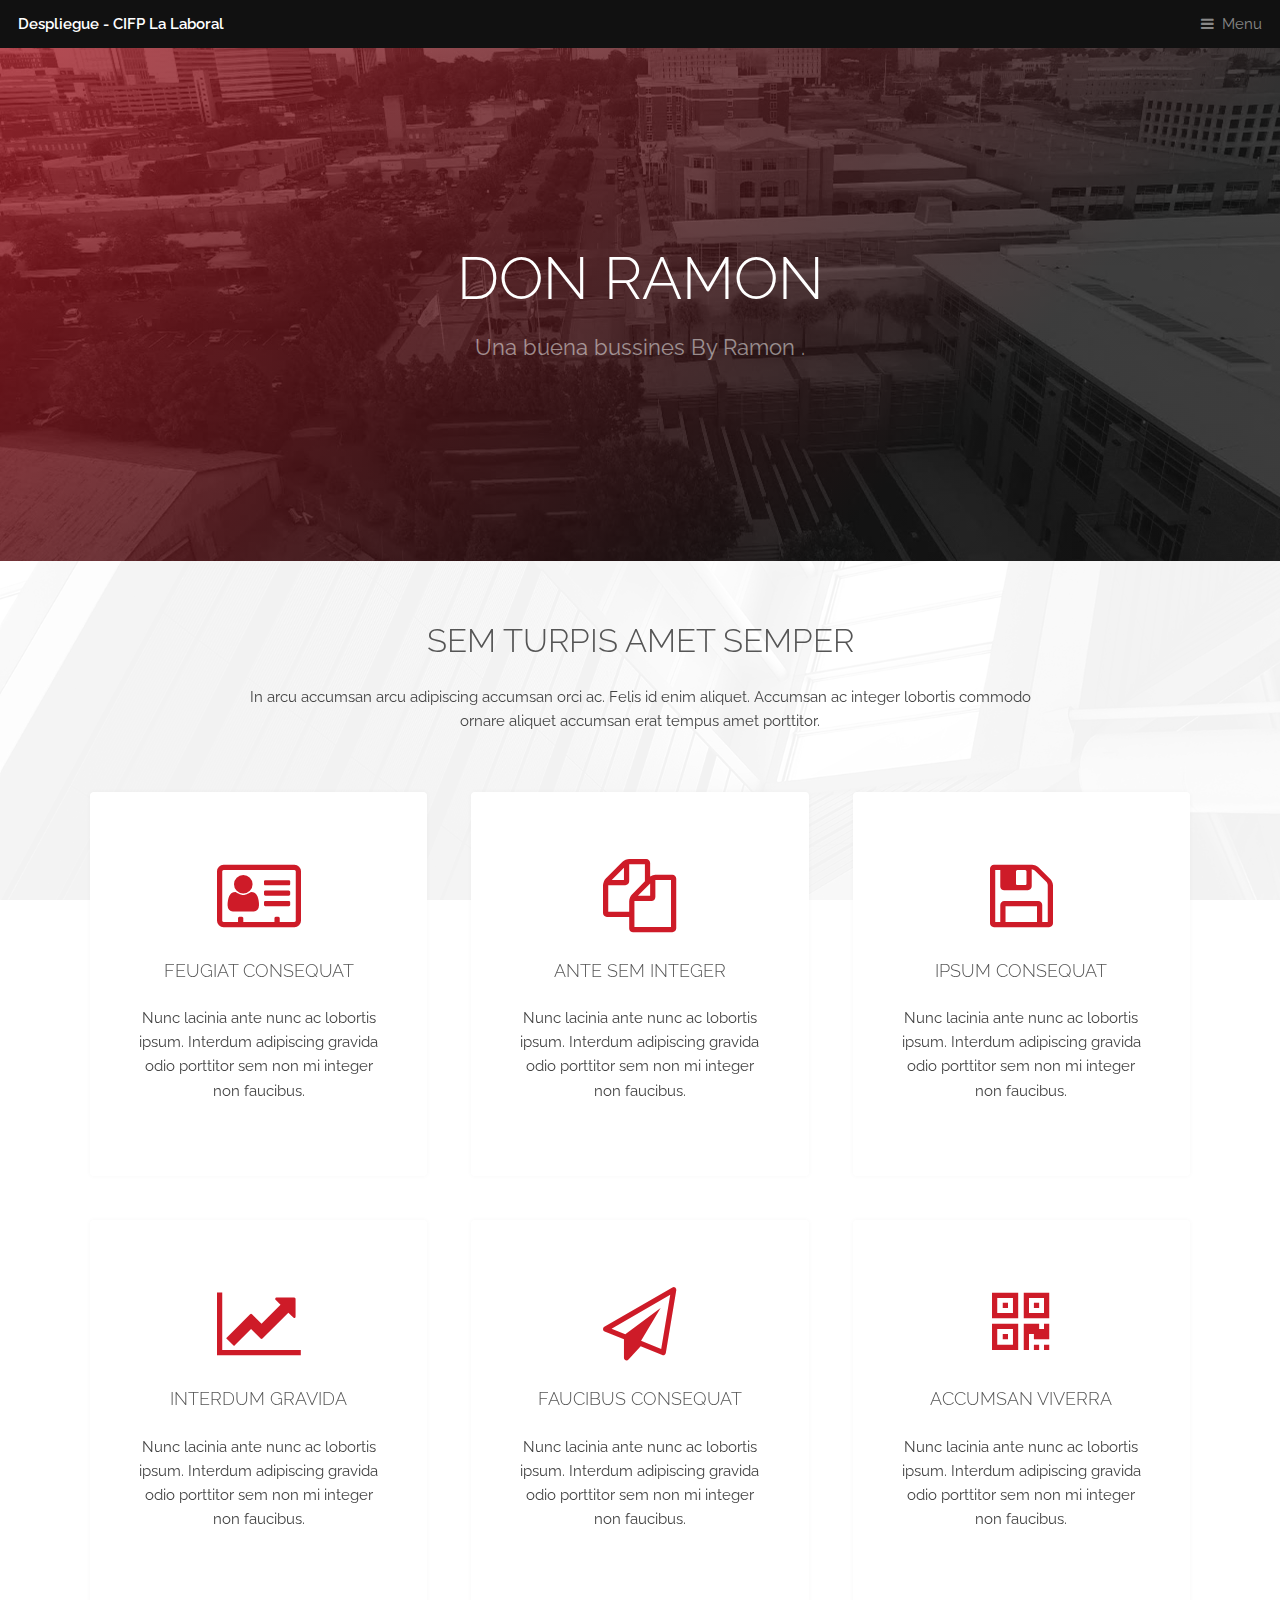
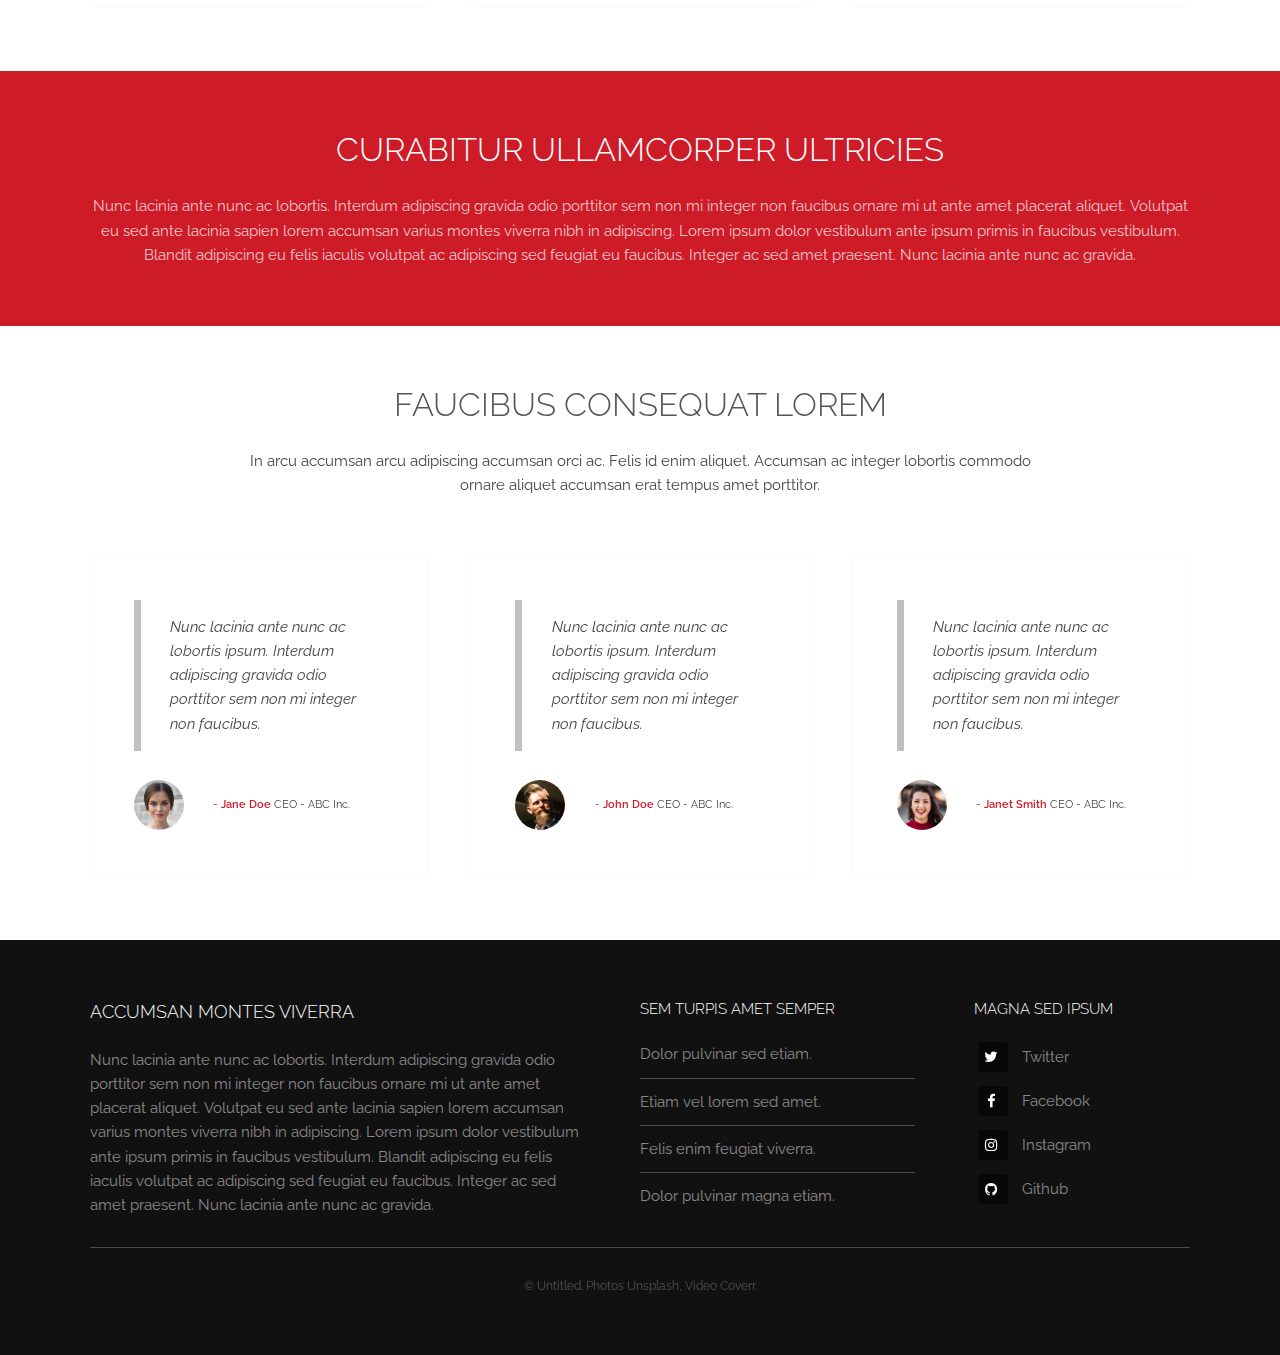
==== commit 25c833c6: "//segundo cambio" ====
--- a/index.html
+++ b/index.html
@@ -36,9 +36,8 @@
 	<!-- Banner -->
 	<section id="banner">
 		<div class="inner">
-			<h1>DESARROLLO WEB</h1>
-			<p>A responsive business oriented template with a video background<br />
-					designed by <a href="https://templated.co/">TEMPLATED</a> and released under the Creative Commons License.</p>
+			<h1>Don Ramon</h1>
+			<p>Una buena bussines  By Ramon .</p>
 		</div>
 		<video autoplay loop muted playsinline src="images/banner.mp4"></video>
 	</section>
